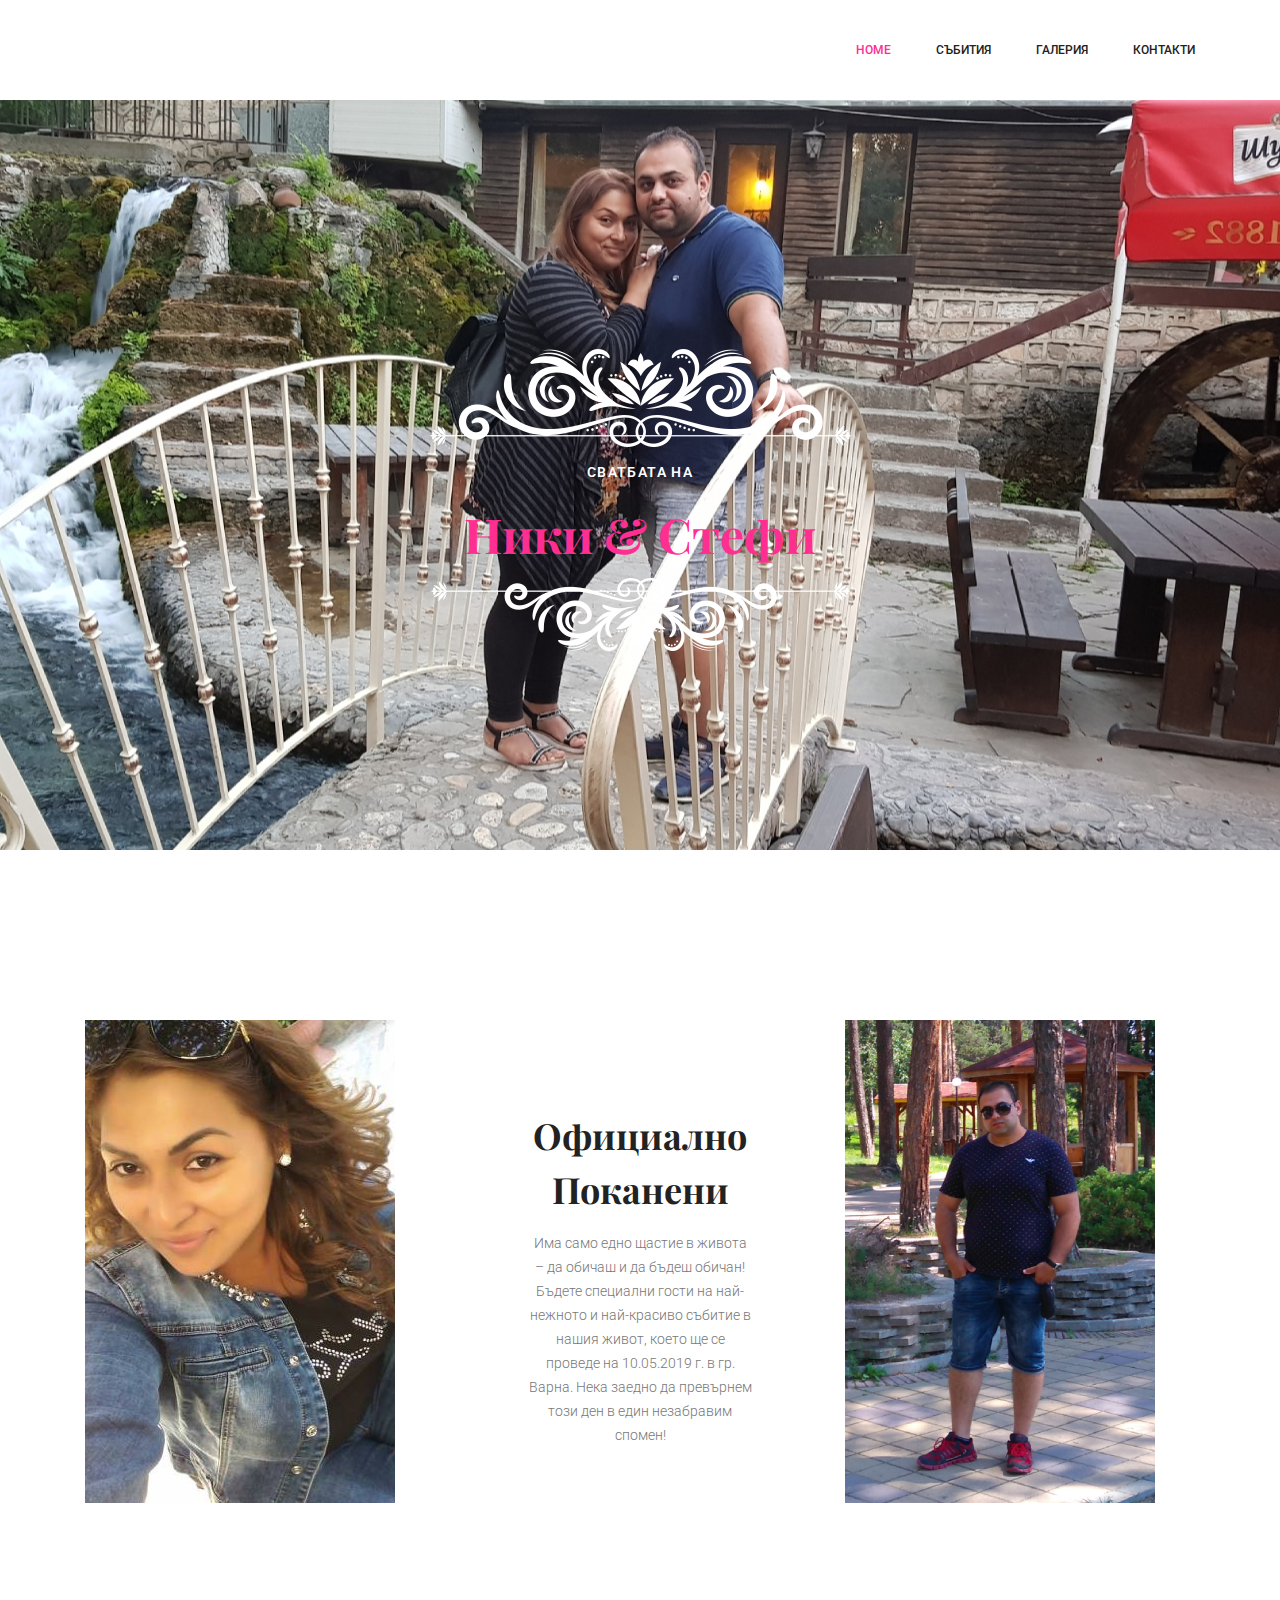
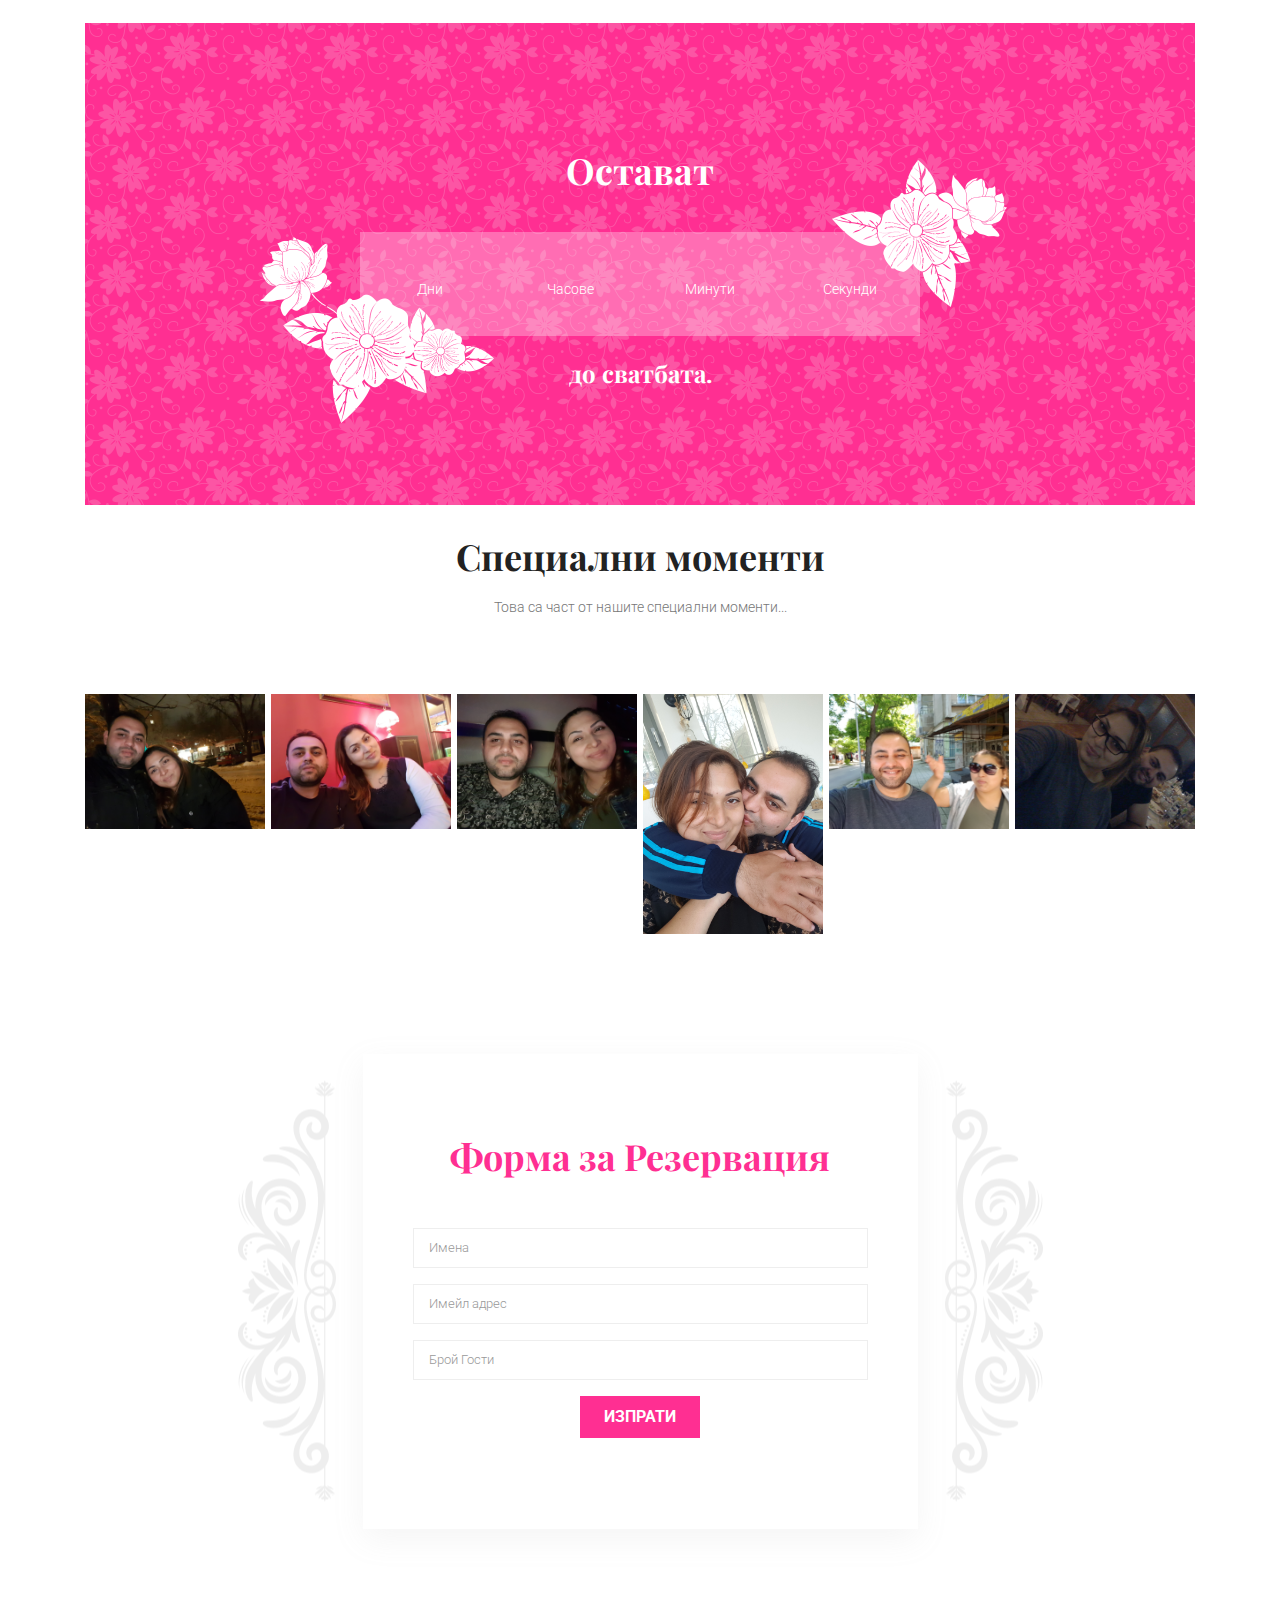
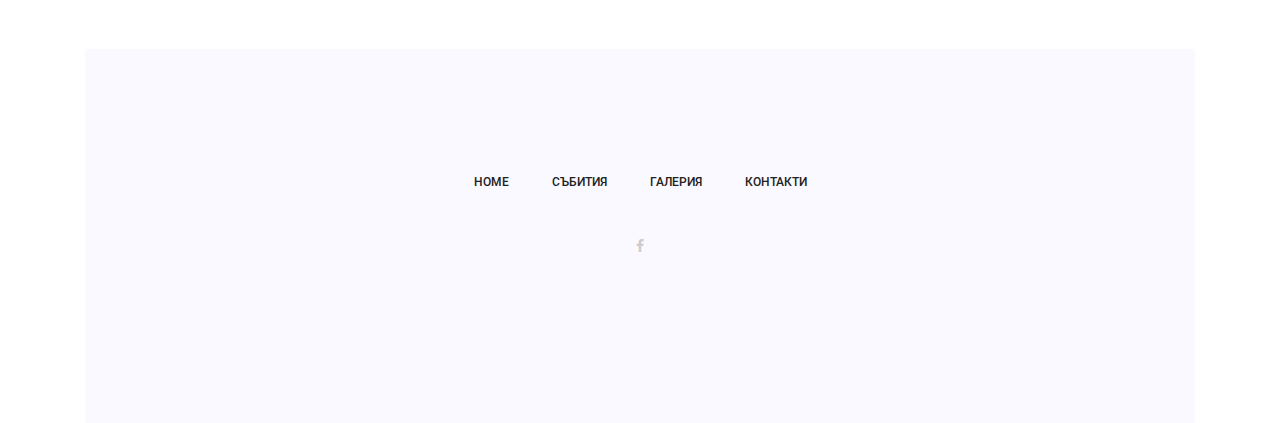
==== index.html @ 2ae1860b "Initial commit" ====
<!doctype html>
<html lang="en">

<head>
	<!-- Required meta tags -->
	<meta charset="utf-8">
	<meta name="viewport" content="width=device-width, initial-scale=1, shrink-to-fit=no">
	<link rel="icon" href="img/favicon.png" type="image/png">
	<title>Сватбата на Ники и Стефи</title>
	<!-- Bootstrap CSS -->
	<link rel="stylesheet" href="css/bootstrap.css">
	<link rel="stylesheet" href="vendors/linericon/style.css">
	<link rel="stylesheet" href="css/font-awesome.min.css">
	<link rel="stylesheet" href="vendors/owl-carousel/owl.carousel.min.css">
	<link rel="stylesheet" href="vendors/lightbox/simpleLightbox.css">
	<link rel="stylesheet" href="vendors/nice-select/css/nice-select.css">
	<link rel="stylesheet" href="vendors/animate-css/animate.css">
	<!-- main css -->
	<link rel="stylesheet" href="css/style.css">
	<link rel="stylesheet" href="css/responsive.css">
</head>

<body>

	<!--================Header Menu Area =================-->
	<header class="header_area">
		<div class="main_menu">
			<nav class="navbar navbar-expand-lg navbar-light">
				<div class="container box_1620">
					<!-- Brand and toggle get grouped for better mobile display -->
					<a class="navbar-brand logo_h" href="index.html"><img src="img/logo.png" alt=""></a>
					<!-- Collect the nav links, forms, and other content for toggling -->
					<div class="collapse navbar-collapse offset" id="navbarSupportedContent">
						<ul class="nav navbar-nav menu_nav ml-auto">
							<li class="nav-item active"><a class="nav-link" href="index.html">Home</a></li>
							<li class="nav-item"><a class="nav-link" href="accomodation.html">Събития</a></li>
							<li class="nav-item"><a class="nav-link" href="gallery.html">Галерия</a></li>
							<li class="nav-item"><a class="nav-link" href="contact.html">Контакти</a></li>
						</ul>
					</div>
				</div>
			</nav>
		</div>
	</header>
	<!--================Header Menu Area =================-->

	<!--================Home Banner Area =================-->
	<section class="home_banner_area">
		<div class="banner_inner d-flex align-items-center">
			<div class="overlay bg-parallax" data-stellar-ratio="0.9" data-stellar-vertical-offset="0" data-background=""></div>
			<div class="container">
				<div class="banner_content text-center">
					<img src="img/banner/shap-1.png" alt="">
					<h5>Сватбата на</h5>
					<h3>Ники & Стефи</h3>
					<img src="img/banner/shap-2.png" alt="">
				</div>
			</div>
		</div>
	</section>
	<!--================End Home Banner Area =================-->

	<!--================Story Area =================-->
	<section class="story_area p_120">
		<div class="container">
			<div class="row story_inner">
				<div class="col-lg-4">
					<img class="img-fluid" src="img/story/stefka.jpg" alt="">
				</div>
				<div class="col-lg-4">
					<div class="story_text">
						<h3>Официално Поканени</h3>
						<p>Има само едно щастие в живота – да обичаш и да бъдеш обичан!
							Бъдете специални гости на най-нежното и най-красиво събитие в нашия живот,
							което ще се проведе на 10.05.2019 г. в гр. Варна.
							Нека заедно да превърнем този ден в един незабравим спомен!</p>
					</div>
				</div>
				<div class="col-lg-4">
					<img class="img-fluid" src="./img/story/DSC_0057.jpg" alt="">
				</div>
			</div>
		</div>
	</section>
	<!--================End Story Area =================-->

	<!--================Timer Area =================-->
	<section class="timer_area">
		<div class="container box_1620">
			<div class="timer_inner p_120">
				<h5>Остават</h5>
				<div id="timer" class="timer">
					<div class="timer__section days">
						<div class="timer__number"></div>
						<div class="timer__label">Дни</div>
					</div>
					<div class="timer__section hours">
						<div class="timer__number"></div>
						<div class="timer__label">Часове</div>
					</div>
					<div class="timer__section minutes">
						<div class="timer__number"></div>
						<div class="timer__label">Минути</div>
					</div>
					<div class="timer__section seconds">
						<div class="timer__number"></div>
						<div class="timer__label">Секунди</div>
					</div>
				</div>
				<p>до сватбата.</p>
			</div>
		</div>
	</section>

	<!--================End Timer Area =================-->


	<!--================Moments Area =================-->
	<section class="moments_area">
		<div class="container box_1620">
			<div class="main_title">
				<br>
				<h2>Специални моменти</h2>
				<p>Това са част от нашите специални моменти...</p>
			</div>
			<div class="moments_inner imageGallery1">
				<div class="gallery_item">
					<div class="h_gallery_item">
						<img src="img/snimki/1.jpg" alt="">
						<div class="hover">
							<a class="light" href="img/snimki/1.jpg"><i class="fa fa-expand"></i></a>
						</div>
					</div>
				</div>
				<div class="gallery_item">
					<div class="h_gallery_item">
						<img src="img/snimki/2.jpg" alt="">
						<div class="hover">
							<a class="light" href="img/snimki/2.jpg"><i class="fa fa-expand"></i></a>
						</div>
					</div>
				</div>
				<div class="gallery_item">
					<div class="h_gallery_item">
						<img src="img/snimki/3.jpg" alt="">
						<div class="hover">
							<a class="light" href="img/snimki/3.jpg"><i class="fa fa-expand"></i></a>
						</div>
					</div>
				</div>
				<div class="gallery_item">
					<div class="h_gallery_item">
						<img src="img/snimki/4.jpg" alt="">
						<div class="hover">
							<a class="light" href="img/snimki/4.jpg"><i class="fa fa-expand"></i></a>
						</div>
					</div>
				</div>
				<div class="gallery_item">
					<div class="h_gallery_item">
						<img src="img/snimki/6.jpg" alt="">
						<div class="hover">
							<a class="light" href="img/snimki/6.jpg"><i class="fa fa-expand"></i></a>
						</div>
					</div>
				</div>
				<div class="gallery_item">
					<div class="h_gallery_item">
						<img src="img/snimki/10.jpg" alt="">
						<div class="hover">
							<a class="light" href="img/snimki/10.jpg"><i class="fa fa-expand"></i></a>
						</div>
					</div>
				</div>
			</div>
		</div>
	</section>
	<!--================End Moments Area =================-->

	<!--================Reservation Form Area =================-->
	<section class="reservation_form_area p_120">
		<div class="container">
			<div class="res_form_inner">
				<div class="form_title">
					<h2>Форма за Резервация</h2>
					<p></p>
				</div>
				<form class="reservation_form row" action="contact_process.php" method="post" id="contactForm" novalidate="novalidate">
					<div class="form-group col-lg-12">
						<input type="text" class="form-control" id="name" name="name" placeholder="Имена">
					</div>
					<div class="form-group col-lg-12">
						<input type="email" class="form-control" id="email" name="email" placeholder="Имейл адрес">
					</div>
					<div class="form-group col-lg-12">
						<input type="text" class="form-control" id="guests" name="guests" placeholder="Брой Гости">
					</div>
					<div class="form-group col-lg-12">
						<button class="btn submit_btn" type="submit" value="submit">Изпрати</button>
					</div>
				</form>
			</div>
		</div>
	</section>
	<!--================End Reservation Form Area =================-->


	<!--================Footer Area =================-->
	<footer class="footer_area">
		<div class="container box_1620">
			<div class="footer_inner p_120">
				<ul class="list f_menu">
					<li><a href="./index.html">Home</a></li>
					<li><a href="./accomodation.html">Събития</a></li>
					<li><a href="./gallery.html">Галерия</a></li>
					<li><a href="./contact.html">Контакти</a></li>
				</ul>
				<ul class="list f_social">
					<li><a href="https://www.facebook.com/St.Koleva20"><i class="fa fa-facebook"></i></a></li>
				</ul>
			</div>
		</div>
	</footer>
	<!--================End Footer Area =================-->





	<!-- Optional JavaScript -->
	<!-- jQuery first, then Popper.js, then Bootstrap JS -->
	<script src="js/jquery-3.2.1.min.js"></script>
	<script src="js/popper.js"></script>
	<script src="js/bootstrap.min.js"></script>
	<script src="js/stellar.js"></script>
	<script src="vendors/lightbox/simpleLightbox.min.js"></script>
	<script src="vendors/nice-select/js/jquery.nice-select.min.js"></script>
	<script src="vendors/isotope/imagesloaded.pkgd.min.js"></script>
	<script src="vendors/isotope/isotope-min.js"></script>
	<script src="vendors/owl-carousel/owl.carousel.min.js"></script>
	<script src="vendors/flipclock/timer.js"></script>
	<script src="js/jquery.ajaxchimp.min.js"></script>
	<script src="js/mail-script.js"></script>
	<script src="js/theme.js"></script>
</body>

</html>
---- vendors/linericon/style.css ----
@font-face {
	font-family: 'Linearicons-Free';
	src:url('fonts/Linearicons-Free.eot?w118d');
	src:url('fonts/Linearicons-Free.eot?#iefixw118d') format('embedded-opentype'),
		url('fonts/Linearicons-Free.woff2?w118d') format('woff2'),
		url('fonts/Linearicons-Free.woff?w118d') format('woff'),
		url('fonts/Linearicons-Free.ttf?w118d') format('truetype'),
		url('fonts/Linearicons-Free.svg?w118d#Linearicons-Free') format('svg');
	font-weight: normal;
	font-style: normal;
}

.lnr {
	font-family: 'Linearicons-Free';
	speak: none;
	font-style: normal;
	font-weight: normal;
	font-variant: normal;
	text-transform: none;
	line-height: 1;

	/* Better Font Rendering =========== */
	-webkit-font-smoothing: antialiased;
	-moz-osx-font-smoothing: grayscale;
}

.lnr-home:before {
	content: "\e800";
}
.lnr-apartment:before {
	content: "\e801";
}
.lnr-pencil:before {
	content: "\e802";
}
.lnr-magic-wand:before {
	content: "\e803";
}
.lnr-drop:before {
	content: "\e804";
}
.lnr-lighter:before {
	content: "\e805";
}
.lnr-poop:before {
	content: "\e806";
}
.lnr-sun:before {
	content: "\e807";
}
.lnr-moon:before {
	content: "\e808";
}
.lnr-cloud:before {
	content: "\e809";
}
.lnr-cloud-upload:before {
	content: "\e80a";
}
.lnr-cloud-download:before {
	content: "\e80b";
}
.lnr-cloud-sync:before {
	content: "\e80c";
}
.lnr-cloud-check:before {
	content: "\e80d";
}
.lnr-database:before {
	content: "\e80e";
}
.lnr-lock:before {
	content: "\e80f";
}
.lnr-cog:before {
	content: "\e810";
}
.lnr-trash:before {
	content: "\e811";
}
.lnr-dice:before {
	content: "\e812";
}
.lnr-heart:before {
	content: "\e813";
}
.lnr-star:before {
	content: "\e814";
}
.lnr-star-half:before {
	content: "\e815";
}
.lnr-star-empty:before {
	content: "\e816";
}
.lnr-flag:before {
	content: "\e817";
}
.lnr-envelope:before {
	content: "\e818";
}
.lnr-paperclip:before {
	content: "\e819";
}
.lnr-inbox:before {
	content: "\e81a";
}
.lnr-eye:before {
	content: "\e81b";
}
.lnr-printer:before {
	content: "\e81c";
}
.lnr-file-empty:before {
	content: "\e81d";
}
.lnr-file-add:before {
	content: "\e81e";
}
.lnr-enter:before {
	content: "\e81f";
}
.lnr-exit:before {
	content: "\e820";
}
.lnr-graduation-hat:before {
	content: "\e821";
}
.lnr-license:before {
	content: "\e822";
}
.lnr-music-note:before {
	content: "\e823";
}
.lnr-film-play:before {
	content: "\e824";
}
.lnr-camera-video:before {
	content: "\e825";
}
.lnr-camera:before {
	content: "\e826";
}
.lnr-picture:before {
	content: "\e827";
}
.lnr-book:before {
	content: "\e828";
}
.lnr-bookmark:before {
	content: "\e829";
}
.lnr-user:before {
	content: "\e82a";
}
.lnr-users:before {
	content: "\e82b";
}
.lnr-shirt:before {
	content: "\e82c";
}
.lnr-store:before {
	content: "\e82d";
}
.lnr-cart:before {
	content: "\e82e";
}
.lnr-tag:before {
	content: "\e82f";
}
.lnr-phone-handset:before {
	content: "\e830";
}
.lnr-phone:before {
	content: "\e831";
}
.lnr-pushpin:before {
	content: "\e832";
}
.lnr-map-marker:before {
	content: "\e833";
}
.lnr-map:before {
	content: "\e834";
}
.lnr-location:before {
	content: "\e835";
}
.lnr-calendar-full:before {
	content: "\e836";
}
.lnr-keyboard:before {
	content: "\e837";
}
.lnr-spell-check:before {
	content: "\e838";
}
.lnr-screen:before {
	content: "\e839";
}
.lnr-smartphone:before {
	content: "\e83a";
}
.lnr-tablet:before {
	content: "\e83b";
}
.lnr-laptop:before {
	content: "\e83c";
}
.lnr-laptop-phone:before {
	content: "\e83d";
}
.lnr-power-switch:before {
	content: "\e83e";
}
.lnr-bubble:before {
	content: "\e83f";
}
.lnr-heart-pulse:before {
	content: "\e840";
}
.lnr-construction:before {
	content: "\e841";
}
.lnr-pie-chart:before {
	content: "\e842";
}
.lnr-chart-bars:before {
	content: "\e843";
}
.lnr-gift:before {
	content: "\e844";
}
.lnr-diamond:before {
	content: "\e845";
}
.lnr-linearicons:before {
	content: "\e846";
}
.lnr-dinner:before {
	content: "\e847";
}
.lnr-coffee-cup:before {
	content: "\e848";
}
.lnr-leaf:before {
	content: "\e849";
}
.lnr-paw:before {
	content: "\e84a";
}
.lnr-rocket:before {
	content: "\e84b";
}
.lnr-briefcase:before {
	content: "\e84c";
}
.lnr-bus:before {
	content: "\e84d";
}
.lnr-car:before {
	content: "\e84e";
}
.lnr-train:before {
	content: "\e84f";
}
.lnr-bicycle:before {
	content: "\e850";
}
.lnr-wheelchair:before {
	content: "\e851";
}
.lnr-select:before {
	content: "\e852";
}
.lnr-earth:before {
	content: "\e853";
}
.lnr-smile:before {
	content: "\e854";
}
.lnr-sad:before {
	content: "\e855";
}
.lnr-neutral:before {
	content: "\e856";
}
.lnr-mustache:before {
	content: "\e857";
}
.lnr-alarm:before {
	content: "\e858";
}
.lnr-bullhorn:before {
	content: "\e859";
}
.lnr-volume-high:before {
	content: "\e85a";
}
.lnr-volume-medium:before {
	content: "\e85b";
}
.lnr-volume-low:before {
	content: "\e85c";
}
.lnr-volume:before {
	content: "\e85d";
}
.lnr-mic:before {
	content: "\e85e";
}
.lnr-hourglass:before {
	content: "\e85f";
}
.lnr-undo:before {
	content: "\e860";
}
.lnr-redo:before {
	content: "\e861";
}
.lnr-sync:before {
	content: "\e862";
}
.lnr-history:before {
	content: "\e863";
}
.lnr-clock:before {
	content: "\e864";
}
.lnr-download:before {
	content: "\e865";
}
.lnr-upload:before {
	content: "\e866";
}
.lnr-enter-down:before {
	content: "\e867";
}
.lnr-exit-up:before {
	content: "\e868";
}
.lnr-bug:before {
	content: "\e869";
}
.lnr-code:before {
	content: "\e86a";
}
.lnr-link:before {
	content: "\e86b";
}
.lnr-unlink:before {
	content: "\e86c";
}
.lnr-thumbs-up:before {
	content: "\e86d";
}
.lnr-thumbs-down:before {
	content: "\e86e";
}
.lnr-magnifier:before {
	content: "\e86f";
}
.lnr-cross:before {
	content: "\e870";
}
.lnr-menu:before {
	content: "\e871";
}
.lnr-list:before {
	content: "\e872";
}
.lnr-chevron-up:before {
	content: "\e873";
}
.lnr-chevron-down:before {
	content: "\e874";
}
.lnr-chevron-left:before {
	content: "\e875";
}
.lnr-chevron-right:before {
	content: "\e876";
}
.lnr-arrow-up:before {
	content: "\e877";
}
.lnr-arrow-down:before {
	content: "\e878";
}
.lnr-arrow-left:before {
	content: "\e879";
}
.lnr-arrow-right:before {
	content: "\e87a";
}
.lnr-move:before {
	content: "\e87b";
}
.lnr-warning:before {
	content: "\e87c";
}
.lnr-question-circle:before {
	content: "\e87d";
}
.lnr-menu-circle:before {
	content: "\e87e";
}
.lnr-checkmark-circle:before {
	content: "\e87f";
}
.lnr-cross-circle:before {
	content: "\e880";
}
.lnr-plus-circle:before {
	content: "\e881";
}
.lnr-circle-minus:before {
	content: "\e882";
}
.lnr-arrow-up-circle:before {
	content: "\e883";
}
.lnr-arrow-down-circle:before {
	content: "\e884";
}
.lnr-arrow-left-circle:before {
	content: "\e885";
}
.lnr-arrow-right-circle:before {
	content: "\e886";
}
.lnr-chevron-up-circle:before {
	content: "\e887";
}
.lnr-chevron-down-circle:before {
	content: "\e888";
}
.lnr-chevron-left-circle:before {
	content: "\e889";
}
.lnr-chevron-right-circle:before {
	content: "\e88a";
}
.lnr-crop:before {
	content: "\e88b";
}
.lnr-frame-expand:before {
	content: "\e88c";
}
.lnr-frame-contract:before {
	content: "\e88d";
}
.lnr-layers:before {
	content: "\e88e";
}
.lnr-funnel:before {
	content: "\e88f";
}
.lnr-text-format:before {
	content: "\e890";
}
.lnr-text-format-remove:before {
	content: "\e891";
}
.lnr-text-size:before {
	content: "\e892";
}
.lnr-bold:before {
	content: "\e893";
}
.lnr-italic:before {
	content: "\e894";
}
.lnr-underline:before {
	content: "\e895";
}
.lnr-strikethrough:before {
	content: "\e896";
}
.lnr-highlight:before {
	content: "\e897";
}
.lnr-text-align-left:before {
	content: "\e898";
}
.lnr-text-align-center:before {
	content: "\e899";
}
.lnr-text-align-right:before {
	content: "\e89a";
}
.lnr-text-align-justify:before {
	content: "\e89b";
}
.lnr-line-spacing:before {
	content: "\e89c";
}
.lnr-indent-increase:before {
	content: "\e89d";
}
.lnr-indent-decrease:before {
	content: "\e89e";
}
.lnr-pilcrow:before {
	content: "\e89f";
}
.lnr-direction-ltr:before {
	content: "\e8a0";
}
.lnr-direction-rtl:before {
	content: "\e8a1";
}
.lnr-page-break:before {
	content: "\e8a2";
}
.lnr-sort-alpha-asc:before {
	content: "\e8a3";
}
.lnr-sort-amount-asc:before {
	content: "\e8a4";
}
.lnr-hand:before {
	content: "\e8a5";
}
.lnr-pointer-up:before {
	content: "\e8a6";
}
.lnr-pointer-right:before {
	content: "\e8a7";
}
.lnr-pointer-down:before {
	content: "\e8a8";
}
.lnr-pointer-left:before {
	content: "\e8a9";
}
---- vendors/lightbox/simpleLightbox.css ----
.slbOverlay, .slbWrapOuter, .slbWrap {
  position: fixed;
  top: 0;
  right: 0;
  bottom: 0;
  left: 0;
}

.slbOverlay {
  overflow: hidden;
  z-index: 2000;
  background-color: #000;
  opacity: 0.7;
  filter: alpha(opacity=70);
  -webkit-animation: slbOverlay 0.5s;
  -moz-animation: slbOverlay 0.5s;
  animation: slbOverlay 0.5s;
}

.slbWrapOuter {
  overflow-x: hidden;
  overflow-y: auto;
  z-index: 2010;
}

.slbWrap {
  position: absolute;
  text-align: center;
}

.slbWrap:before {
  content: "";
  display: inline-block;
  height: 100%;
  vertical-align: middle;
}

.slbContentOuter {
  display: inline-block;
  vertical-align: middle;
  margin: 0px auto;
  padding: 0 1em;
  box-sizing: border-box;
  z-index: 2020;
  text-align: left;
  max-width: 100%;
}

.slbContentEl .slbContentOuter {
  padding: 5em 1em;
}

.slbContent {
  position: relative;
}

.slbContentEl .slbContent {
  -webkit-animation: slbEnter 0.3s;
  -moz-animation: slbEnter 0.3s;
  animation: slbEnter 0.3s;
  background-color: #fff;
  box-shadow: 0 0.2em 1em rgba(0, 0, 0, 0.4);
}

.slbImageWrap {
  -webkit-animation: slbEnter 0.3s;
  -moz-animation: slbEnter 0.3s;
  animation: slbEnter 0.3s;
  position: relative;
}

.slbImageWrap:after {
  content: "";
  position: absolute;
  left: 0;
  right: 0;
  top: 5em;
  bottom: 5em;
  display: block;
  z-index: -1;
  box-shadow: 0 0.2em 1em rgba(0, 0, 0, 0.6);
  background-color: #FFF;
}

.slbImage {
  width: auto;
  max-width: 100%;
  height: auto;
  display: block;
  line-height: 0;
  box-sizing: border-box;
  padding: 5em 0;
  margin: 0 auto;
}

.slbCaption {
  display: inline-block;
  max-width: 100%;
  overflow: hidden;
  text-overflow: ellipsis;
  white-space: nowrap;
  word-wrap: normal;
  font-size: 1.4em;
  position: absolute;
  left: 0;
  right: 0;
  bottom: 0;
  padding: 0.71429em 0;
  color: #fff;
  color: rgba(255, 255, 255, 0.7);
  text-align: center;
}

.slbCloseBtn, .slbArrow {
  margin: 0;
  padding: 0;
  border: 0;
  cursor: pointer;
  background: none;
}

.slbCloseBtn::-moz-focus-inner, .slbArrow::-moz-focus-inner {
  padding: 0;
  border: 0;
}

.slbCloseBtn:hover, .slbArrow:hover {
  opacity: 0.5;
}

.slbCloseBtn:active, .slbArrow:active {
  opacity: 0.8;
}

.slbCloseBtn {
  -webkit-animation: slbEnter 0.3s;
  -moz-animation: slbEnter 0.3s;
  animation: slbEnter 0.3s;
  font-size: 3em;
  width: 1.66667em;
  height: 1.66667em;
  line-height: 1.66667em;
  position: absolute;
  right: -0.33333em;
  top: 0;
  color: #fff;
  color: rgba(255, 255, 255, 0.7);
  text-align: center;
    outline: none;
    box-shadow: none;
}

.slbLoading .slbCloseBtn {
  display: none;
}

.slbLoadingText {
  font-size: 1.4em;
  color: #fff;
  color: rgba(255, 255, 255, 0.9);
}

.slbArrows {
  position: fixed;
  top: 50%;
  left: 0;
  right: 0;
}

.slbLoading .slbArrows {
  display: none;
}

.slbArrow {
  position: absolute;
  top: 50%;
  margin-top: -5em;
  width: 5em;
  height: 10em;
  opacity: 0.7;
  text-indent: -999em;
  overflow: hidden;
    outline: none;
    box-shadow: none;
}

.slbArrow:before {
  content: "";
  position: absolute;
  top: 50%;
  left: 50%;
  margin: -0.8em 0 0 -0.8em;
  border: 0.8em solid transparent;
}

.slbArrow.next {
  right: 0;
}

.slbArrow.next:before {
  border-left-color: #fff;
}

.slbArrow.prev {
  left: 0;
}

.slbArrow.prev:before {
  border-right-color: #fff;
}

.slbIframeCont {
  width: 80em;
  height: 0;
  overflow: hidden;
  padding-top: 56.25%;
  margin: 5em 0;
}

.slbIframe {
  position: absolute;
  top: 0;
  left: 0;
  width: 100%;
  height: 100%;
  box-shadow: 0 0.2em 1em rgba(0, 0, 0, 0.6);
  background: #000;
}

@-webkit-keyframes slbOverlay {
  from {
    opacity: 0;
  }
  to {
    opacity: 0.7;
  }
}

@-moz-keyframes slbOverlay {
  from {
    opacity: 0;
  }
  to {
    opacity: 0.7;
  }
}

@keyframes slbOverlay {
  from {
    opacity: 0;
  }
  to {
    opacity: 0.7;
  }
}

@-webkit-keyframes slbEnter {
  from {
    opacity: 0;
    -webkit-transform: translate3d(0, -1em, 0);
  }
  to {
    opacity: 1;
    -webkit-transform: translate3d(0, 0, 0);
  }
}

@-moz-keyframes slbEnter {
  from {
    opacity: 0;
    -moz-transform: translate3d(0, -1em, 0);
  }
  to {
    opacity: 1;
    -moz-transform: translate3d(0, 0, 0);
  }
}

@keyframes slbEnter {
  from {
    opacity: 0;
    -webkit-transform: translate3d(0, -1em, 0);
    -moz-transform: translate3d(0, -1em, 0);
    -ms-transform: translate3d(0, -1em, 0);
    -o-transform: translate3d(0, -1em, 0);
    transform: translate3d(0, -1em, 0);
  }
  to {
    opacity: 1;
    -webkit-transform: translate3d(0, 0, 0);
    -moz-transform: translate3d(0, 0, 0);
    -ms-transform: translate3d(0, 0, 0);
    -o-transform: translate3d(0, 0, 0);
    transform: translate3d(0, 0, 0);
  }
}
---- vendors/nice-select/css/nice-select.css ----
.nice-select {
  -webkit-tap-highlight-color: transparent;
  background-color: #fff;
  border-radius: 5px;
  border: solid 1px #e8e8e8;
  box-sizing: border-box;
  clear: both;
  cursor: pointer;
  display: block;
  float: left;
  font-family: inherit;
  font-size: 14px;
  font-weight: normal;
  height: 42px;
  line-height: 40px;
  outline: none;
  padding-left: 18px;
  padding-right: 30px;
  position: relative;
  text-align: left !important;
  -webkit-transition: all 0.2s ease-in-out;
  transition: all 0.2s ease-in-out;
  -webkit-user-select: none;
     -moz-user-select: none;
      -ms-user-select: none;
          user-select: none;
  white-space: nowrap;
  width: auto; }
  .nice-select:hover {
    border-color: #dbdbdb; }
  .nice-select:active, .nice-select.open, .nice-select:focus {
    border-color: #999; }
  .nice-select:after {
    border-bottom: 2px solid #999;
    border-right: 2px solid #999;
    content: '';
    display: block;
    height: 5px;
    margin-top: -4px;
    pointer-events: none;
    position: absolute;
    right: 12px;
    top: 50%;
    -webkit-transform-origin: 66% 66%;
        -ms-transform-origin: 66% 66%;
            transform-origin: 66% 66%;
    -webkit-transform: rotate(45deg);
        -ms-transform: rotate(45deg);
            transform: rotate(45deg);
    -webkit-transition: all 0.15s ease-in-out;
    transition: all 0.15s ease-in-out;
    width: 5px; }
  .nice-select.open:after {
    -webkit-transform: rotate(-135deg);
        -ms-transform: rotate(-135deg);
            transform: rotate(-135deg); }
  .nice-select.open .list {
    opacity: 1;
    pointer-events: auto;
    -webkit-transform: scale(1) translateY(0);
        -ms-transform: scale(1) translateY(0);
            transform: scale(1) translateY(0); }
  .nice-select.disabled {
    border-color: #ededed;
    color: #999;
    pointer-events: none; }
    .nice-select.disabled:after {
      border-color: #cccccc; }
  .nice-select.wide {
    width: 100%; }
    .nice-select.wide .list {
      left: 0 !important;
      right: 0 !important; }
  .nice-select.right {
    float: right; }
    .nice-select.right .list {
      left: auto;
      right: 0; }
  .nice-select.small {
    font-size: 12px;
    height: 36px;
    line-height: 34px; }
    .nice-select.small:after {
      height: 4px;
      width: 4px; }
    .nice-select.small .option {
      line-height: 34px;
      min-height: 34px; }
  .nice-select .list {
    background-color: #fff;
    border-radius: 5px;
    box-shadow: 0 0 0 1px rgba(68, 68, 68, 0.11);
    box-sizing: border-box;
    margin-top: 4px;
    opacity: 0;
    overflow: hidden;
    padding: 0;
    pointer-events: none;
    position: absolute;
    top: 100%;
    left: 0;
    -webkit-transform-origin: 50% 0;
        -ms-transform-origin: 50% 0;
            transform-origin: 50% 0;
    -webkit-transform: scale(0.75) translateY(-21px);
        -ms-transform: scale(0.75) translateY(-21px);
            transform: scale(0.75) translateY(-21px);
    -webkit-transition: all 0.2s cubic-bezier(0.5, 0, 0, 1.25), opacity 0.15s ease-out;
    transition: all 0.2s cubic-bezier(0.5, 0, 0, 1.25), opacity 0.15s ease-out;
    z-index: 9; }
    .nice-select .list:hover .option:not(:hover) {
      background-color: transparent !important; }
  .nice-select .option {
    cursor: pointer;
    font-weight: 400;
    line-height: 40px;
    list-style: none;
    min-height: 40px;
    outline: none;
    padding-left: 18px;
    padding-right: 29px;
    text-align: left;
    -webkit-transition: all 0.2s;
    transition: all 0.2s; }
    .nice-select .option:hover, .nice-select .option.focus, .nice-select .option.selected.focus {
      background-color: #f6f6f6; }
    .nice-select .option.selected {
      font-weight: bold; }
    .nice-select .option.disabled {
      background-color: transparent;
      color: #999;
      cursor: default; }

.no-csspointerevents .nice-select .list {
  display: none; }

.no-csspointerevents .nice-select.open .list {
  display: block; }
---- css/style.css ----
/*----------------------------------------------------
@File: Default Styles
@Author: Rocky Ahmed
@URL: http://wethemez.com
Author E-mail: rockybd1995@gmail.com

This file contains the styling for the actual theme, this
is the file you need to edit to change the look of the
theme.
---------------------------------------------------- */
/*=====================================================================
@Template Name: Honey Wedding 
@Author: Rocky Ahmed
@Developed By: Rocky Ahmed
@Developer URL: http://rocky.wethemez.com
Author E-mail: rockybd1995@gmail.com

@Default Styles

Table of Content:
01/ Variables
02/ predefin
03/ header
04/ button
05/ banner
06/ breadcrumb
07/ about
08/ team
09/ project 
10/ price 
11/ team 
12/ blog 
13/ video  
14/ features  
15/ career  
16/ contact 
17/ footer

=====================================================================*/
/*----------------------------------------------------*/
/*font Variables*/
/*Color Variables*/
/*=================== fonts ====================*/
@import url("https://fonts.googleapis.com/css?family=Playfair+Display:400,700,900|Roboto:300,400,500,700");
/*---------------------------------------------------- */
/*----------------------------------------------------*/
.list {
  list-style: none;
  margin: 0px;
  padding: 0px;
}

a {
  text-decoration: none;
  -webkit-transition: all 0.3s ease-in-out;
  -o-transition: all 0.3s ease-in-out;
  transition: all 0.3s ease-in-out;
}

a:hover, a:focus {
  text-decoration: none;
  outline: none;
}

.row.m0 {
  margin: 0px;
}

.p0 {
  padding: 0px;
}

.mb_30 {
  margin-bottom: -30px;
}

body {
  line-height: 24px;
  font-size: 14px;
  font-family: "Roboto", sans-serif;
  font-weight: 300;
  color: #777777;
}

h1, h2, h3, h4, h5, h6 {
  font-family: "Playfair Display", serif;
  font-weight: 600;
}

button:focus {
  outline: none;
  -webkit-box-shadow: none;
  box-shadow: none;
}

.p_120 {
  padding-top: 120px;
  padding-bottom: 120px;
}

.pad_top {
  padding-top: 120px;
}

.mt-25 {
  margin-top: 25px;
}

@media (min-width: 1620px) {
  .box_1620 {
    max-width: 1650px;
    margin: auto;
  }
}

/* Main Title Area css
============================================================================================ */
.main_title {
  text-align: center;
  max-width: 720px;
  margin: 0px auto 75px;
}

.main_title h2 {
  font-weight: bold;
  font-family: "Playfair Display", serif;
  font-size: 36px;
  color: #222222;
  margin-bottom: 12px;
}

.main_title p {
  font-size: 14px;
  font-family: "Roboto", sans-serif;
  font-weight: 300;
  line-height: 24px;
  color: #777777;
  margin-bottom: 0px;
}

.form_title {
  text-align: center;
  margin-bottom: 45px;
}

.form_title h2 {
  font-weight: bold;
  font-family: "Playfair Display", serif;
  font-size: 36px;
  color: #ff2f92;
  margin-bottom: 12px;
}

.form_title p {
  font-size: 14px;
  font-family: "Roboto", sans-serif;
  font-weight: 300;
  line-height: 24px;
  color: #777777;
  margin-bottom: 0px;
}

/* End Main Title Area css
============================================================================================ */
/*---------------------------------------------------- */
/*----------------------------------------------------*/
.header_area {
  position: absolute;
  width: 100%;
  top: 0;
  left: 0;
  z-index: 99;
  -webkit-transition: background 0.4s, all 0.3s linear;
  -o-transition: background 0.4s, all 0.3s linear;
  transition: background 0.4s, all 0.3s linear;
}

.header_area .navbar {
  background: transparent;
  padding: 0px;
  border: 0px;
  border-radius: 0px;
}

.header_area .navbar .nav .nav-item {
  margin-right: 45px;
}

.header_area .navbar .nav .nav-item .nav-link {
  font: 500 12px/100px "Roboto", sans-serif;
  text-transform: uppercase;
  color: #222222;
  padding: 0px;
  display: inline-block;
}

.header_area .navbar .nav .nav-item .nav-link:after {
  display: none;
}

.header_area .navbar .nav .nav-item:hover .nav-link, .header_area .navbar .nav .nav-item.active .nav-link {
  color: #ff2f92;
}

.header_area .navbar .nav .nav-item.submenu {
  position: relative;
}

.header_area .navbar .nav .nav-item.submenu ul {
  border: none;
  padding: 0px;
  border-radius: 0px;
  -webkit-box-shadow: none;
  box-shadow: none;
  margin: 0px;
  background: #fff;
}

@media (min-width: 992px) {
  .header_area .navbar .nav .nav-item.submenu ul {
    position: absolute;
    top: 120%;
    left: 0px;
    min-width: 200px;
    text-align: left;
    opacity: 0;
    -webkit-transition: all 300ms ease-in;
    -o-transition: all 300ms ease-in;
    transition: all 300ms ease-in;
    visibility: hidden;
    display: block;
    border: none;
    padding: 0px;
    border-radius: 0px;
  }
}

.header_area .navbar .nav .nav-item.submenu ul:before {
  content: "";
  width: 0;
  height: 0;
  border-style: solid;
  border-width: 10px 10px 0 10px;
  border-color: #eeeeee transparent transparent transparent;
  position: absolute;
  right: 24px;
  top: 45px;
  z-index: 3;
  opacity: 0;
  -webkit-transition: all 400ms linear;
  -o-transition: all 400ms linear;
  transition: all 400ms linear;
}

.header_area .navbar .nav .nav-item.submenu ul .nav-item {
  display: block;
  float: none;
  margin-right: 0px;
  border-bottom: 1px solid #ededed;
  margin-left: 0px;
  -webkit-transition: all 0.4s linear;
  -o-transition: all 0.4s linear;
  transition: all 0.4s linear;
}

.header_area .navbar .nav .nav-item.submenu ul .nav-item .nav-link {
  line-height: 45px;
  color: #222222;
  padding: 0px 30px;
  -webkit-transition: all 150ms linear;
  -o-transition: all 150ms linear;
  transition: all 150ms linear;
  display: block;
  margin-right: 0px;
}

.header_area .navbar .nav .nav-item.submenu ul .nav-item:last-child {
  border-bottom: none;
}

.header_area .navbar .nav .nav-item.submenu ul .nav-item:hover .nav-link {
  background: #ff2f92;
  color: #fff;
}

@media (min-width: 992px) {
  .header_area .navbar .nav .nav-item.submenu:hover ul {
    visibility: visible;
    opacity: 1;
    top: 100%;
  }
}

.header_area .navbar .nav .nav-item.submenu:hover ul .nav-item {
  margin-top: 0px;
}

.header_area .navbar .nav .nav-item:last-child {
  margin-right: 0px;
}

.header_area .navbar .search {
  font-size: 12px;
  line-height: 60px;
  display: inline-block;
  color: #222222;
  margin-left: 214px;
}

.header_area .navbar .search i {
  font-weight: 600;
}

.header_area + section, .header_area + row, .header_area + div {
  margin-top: 100px;
}

.header_area.navbar_fixed .main_menu {
  position: fixed;
  width: 100%;
  top: -70px;
  left: 0;
  right: 0;
  background: #fff;
  -webkit-transform: translateY(70px);
  -ms-transform: translateY(70px);
  transform: translateY(70px);
  -webkit-transition: background 500ms ease, -webkit-transform 500ms ease;
  transition: background 500ms ease, -webkit-transform 500ms ease;
  -o-transition: transform 500ms ease, background 500ms ease;
  transition: transform 500ms ease, background 500ms ease;
  transition: transform 500ms ease, background 500ms ease, -webkit-transform 500ms ease;
  -webkit-transition: transform 500ms ease, background 500ms ease;
  -webkit-box-shadow: 0px 3px 16px 0px rgba(0, 0, 0, 0.1);
  box-shadow: 0px 3px 16px 0px rgba(0, 0, 0, 0.1);
}

.top_menu {
  border-bottom: 1px solid #eeeeee;
}

.top_menu .header_social li {
  display: inline-block;
  margin-right: 15px;
}

.top_menu .header_social li a {
  font-size: 12px;
  color: #ccc;
  display: inline-block;
  line-height: 45px;
  -webkit-transition: all 300ms linear 0s;
  -o-transition: all 300ms linear 0s;
  transition: all 300ms linear 0s;
}

.top_menu .header_social li:last-child {
  margin-right: 0px;
}

.top_menu .header_social li:hover a {
  color: #ff2f92;
}

.top_menu .ac_btn {
  line-height: 28px;
  border: 1px solid #eeeeee;
  display: inline-block;
  background: #f9f9ff;
  padding: 0px 19px;
  font-size: 12px;
  font-family: "Roboto", sans-serif;
  font-weight: 500;
  color: #777777;
  -webkit-transition: all 300ms linear 0s;
  -o-transition: all 300ms linear 0s;
  transition: all 300ms linear 0s;
  margin-right: 1px;
  margin-top: 8px;
}

.top_menu .ac_btn:hover {
  background: #ff2f92;
  color: #fff;
  border-color: #ff2f92;
}

.top_menu .dn_btn {
  line-height: 28px;
  border: 1px solid #ff2f92;
  display: inline-block;
  background: #ff2f92;
  padding: 0px 19px;
  font-size: 12px;
  font-family: "Roboto", sans-serif;
  font-weight: 500;
  color: #fff;
  -webkit-transition: all 300ms linear 0s;
  -o-transition: all 300ms linear 0s;
  transition: all 300ms linear 0s;
}

.top_menu .dn_btn:hover {
  background: transparent;
  color: #777777;
  border-color: #ff2f92;
}

.top_menu .lan_pack {
  height: 30px;
  border: 1px solid #eeeeee;
  border-radius: 0px;
  line-height: 28px;
  font-size: 12px;
  font-family: "Roboto", sans-serif;
  font-weight: 500;
  padding-left: 19px;
  padding-right: 36px;
  color: #777777;
  background: #f9f9ff;
  margin-right: 5px;
  margin-top: 8px;
}

.top_menu .lan_pack .current {
  color: #777777;
}

.top_menu .lan_pack:after {
  content: "\f0d7";
  border: none !important;
  font: normal normal normal 12px/1 FontAwesome;
  -webkit-transform: rotate(0deg);
  -ms-transform: rotate(0deg);
  transform: rotate(0deg);
  height: auto;
  margin-top: -6px;
  right: 20px;
}

/*---------------------------------------------------- */
/*----------------------------------------------------*/
/* Home Banner Area css
============================================================================================ */
.home_banner_area {
  position: relative;
  z-index: 1;
  min-height: 800px;
}

.home_banner_area .banner_inner {
  position: relative;
  overflow: hidden;
  width: 100%;
  min-height: 800px;
}

.home_banner_area .banner_inner .overlay {
  background: url(../img/banner/home-banner.jpg) no-repeat scroll center center;
  position: absolute;
  left: 0;
  right: 0;
  top: 0;
  height: 100%;
  bottom: 0;
  z-index: -1;
}

.home_banner_area .banner_inner .banner_content {
  color: #fff;
}

.home_banner_area .banner_inner .banner_content h5 {
  font-size: 14px;
  font-family: "Roboto", sans-serif;
  letter-spacing: 1.4px;
  text-transform: uppercase;
  margin-top: 15px;
  margin-bottom: 15px;
}

.home_banner_area .banner_inner .banner_content h3 {
  color: #ff2f92;
  font-size: 48px;
  font-weight: bold;
  font-family: "Playfair Display", serif;
}

.blog_banner {
  min-height: 780px;
  position: relative;
  z-index: 1;
}

.blog_banner .banner_inner {
  background: #04091e;
  position: relative;
  overflow: hidden;
  width: 100%;
  min-height: 780px;
  z-index: 1;
}

.blog_banner .banner_inner .overlay {
  background: url(../img/banner/banner-2.jpg) no-repeat scroll center center;
  opacity: .5;
  height: 125%;
}

.blog_banner .banner_inner .blog_b_text {
  max-width: 700px;
  margin: auto;
  color: #fff;
  margin-top: 90px;
}

.blog_banner .banner_inner .blog_b_text h2 {
  font-size: 60px;
  font-weight: bold;
  font-family: "Playfair Display", serif;
  line-height: 66px;
  margin-bottom: 15px;
}

.blog_banner .banner_inner .blog_b_text p {
  font-size: 16px;
  margin-bottom: 35px;
}

.banner_box {
  max-width: 1620px;
  margin: auto;
}

.banner_area {
  position: relative;
  z-index: 1;
  min-height: 300px;
}

.banner_area .banner_inner {
  position: relative;
  overflow: hidden;
  width: 100%;
  min-height: 300px;
  background: #000;
  z-index: 1;
}

.banner_area .banner_inner .overlay {
  background: url(../img/banner/banner.jpg) no-repeat scroll center center;
  position: absolute;
  left: 0;
  right: 0;
  top: 0;
  height: 125%;
  bottom: 0;
  z-index: -1;
  opacity: .40;
}

.banner_area .banner_inner .banner_content h2 {
  font-weight: bold;
  color: #fff;
  font-size: 48px;
  font-family: "Playfair Display", serif;
  margin-bottom: 12px;
  padding-top: 10px;
  font-weight: bold;
}

.banner_area .banner_inner .banner_content .page_link a {
  font-size: 14px;
  color: #fff;
  font-family: "Roboto", sans-serif;
  margin-right: 32px;
  position: relative;
  text-transform: uppercase;
}

.banner_area .banner_inner .banner_content .page_link a:before {
  content: "\e87a";
  font-family: 'Linearicons-Free';
  position: absolute;
  right: -25px;
  top: 50%;
  -webkit-transform: translateY(-50%);
  -ms-transform: translateY(-50%);
  transform: translateY(-50%);
}

.banner_area .banner_inner .banner_content .page_link a:last-child {
  margin-right: 0px;
}

.banner_area .banner_inner .banner_content .page_link a:last-child:before {
  display: none;
}

.banner_area .banner_inner .banner_content .page_link a:hover {
  color: #ff2f92;
}

/* End Home Banner Area css
============================================================================================ */
/*---------------------------------------------------- */
/*----------------------------------------------------*/
/* Main Button Area css
============================================================================================ */
.main_btn {
  background: #ff2f92;
  color: #fff;
  text-align: center;
  padding: 0px 23px;
  display: inline-block;
  line-height: 40px;
  font-weight: bold;
  font-family: "Roboto", sans-serif;
  text-transform: uppercase;
  border: 1px solid #ff2f92;
}

.main_btn:hover {
  color: #ff2f92;
  background: transparent;
  border-color: #ff2f92;
}

.white_bg_btn {
  background: #f9f9ff;
  color: #222222;
  text-align: center;
  padding: 0px 26px;
  display: inline-block;
  line-height: 40px;
  font-weight: bold;
  font-family: "Roboto", sans-serif;
  text-transform: uppercase;
  border: 1px solid #eeeeee;
}

.white_bg_btn:hover {
  color: #ff2f92;
  background: transparent;
  border-color: #ff2f92;
}

.submit_btn {
  background: #ff2f92;
  color: #fff;
  text-align: center;
  padding: 0px 23px;
  display: inline-block;
  line-height: 40px;
  font-weight: bold;
  font-family: "Roboto", sans-serif;
  text-transform: uppercase;
  border: 1px solid #ff2f92;
  border-radius: 0px;
  outline: none !important;
  -webkit-box-shadow: none !important;
  box-shadow: none !important;
  cursor: pointer;
}

.submit_btn:hover {
  color: #ff2f92;
  background: transparent;
  border-color: #ff2f92;
}

/* End Main Button Area css
============================================================================================ */
/*---------------------------------------------------- */
/*----------------------------------------------------*/
/* Story Area css
============================================================================================ */
.story_area {
  overflow: hidden;
  background: #fff;
}

.story_inner .story_text {
  text-align: center;
  margin-top: 88px;
}

.story_inner .story_text h3 {
  color: #222222;
  font-size: 36px;
  font-family: "Playfair Display", serif;
  font-weight: bold;
  margin-bottom: 15px;
}

.story_inner .story_text p {
  max-width: 224px;
  margin: auto;
  font-size: 14px;
  line-height: 24px;
  font-weight: 300;
  margin-bottom: 30px;
}

/* End Story Area css
============================================================================================ */
/* Journey Area css
============================================================================================ */
.journey_image_items .journey_item {
  margin-bottom: 35px;
}

.journey_image_items .journey_item:last-child {
  margin-bottom: 0px;
}

.journey_item {
  text-align: center;
}

.journey_item h4 {
  font-family: "Playfair Display", serif;
  font-weight: bold;
  font-size: 18px;
  color: #222222;
  margin-bottom: 5px;
  margin-top: 15px;
}

.journey_item p {
  font-size: 14px;
  font-weight: 300;
  color: #777777;
  margin-bottom: 0px;
}

.journey_text_items .journey_item {
  margin-bottom: 60px;
  -webkit-box-shadow: 0px 10px 30px 0px rgba(153, 153, 153, 0.1);
  box-shadow: 0px 10px 30px 0px rgba(153, 153, 153, 0.1);
  text-align: center;
  padding: 45px 90px;
  position: relative;
  overflow: hidden;
}

.journey_text_items .journey_item:nth-child(odd):before {
  content: "";
  background: url(../img/journey/journey-shap-1.jpg) no-repeat scroll center center;
  position: absolute;
  left: -22px;
  bottom: -46px;
  height: 145px;
  width: 180px;
}

.journey_text_items .journey_item:nth-child(even):after {
  content: "";
  background: url(../img/journey/journey-shap-2.jpg) no-repeat scroll center center;
  position: absolute;
  right: -22px;
  bottom: -46px;
  height: 145px;
  width: 180px;
}

.journey_text_items .journey_item h4 {
  color: #222222;
  margin-bottom: 16px;
  font-family: "Playfair Display", serif;
  font-weight: bold;
}

.journey_text_items .journey_item p {
  font-size: 14px;
}

.journey_s_area .journey_s_inner {
  margin-bottom: -45px;
}

.journey_s_area .journey_s_inner .journey_item {
  margin-bottom: 45px;
}

/* End Journey Area css
============================================================================================ */
/* Moments Area css
============================================================================================ */
.moments_area .moments_inner {
  display: -webkit-box;
  display: -ms-flexbox;
  display: flex;
  -ms-flex-wrap: wrap;
  flex-wrap: wrap;
  margin: -3px;
  overflow: hidden;
}

.moments_area .gallery_item {
  -webkit-box-flex: 0;
  -ms-flex: 0 0 16.66%;
  flex: 0 0 16.66%;
  max-width: 16.66%;
  padding: 3px;
}

.h_gallery_item {
  position: relative;
  overflow: hidden;
}

.h_gallery_item:before {
  content: "";
  width: 100%;
  height: 100%;
  position: absolute;
  left: 0px;
  top: 0px;
  background: rgba(0, 0, 0, 0.5);
  opacity: 0;
  -webkit-transition: all 300ms ease;
  -o-transition: all 300ms ease;
  transition: all 300ms ease;
}

.h_gallery_item img {
  width: 100%;
}

.h_gallery_item .hover {
  position: absolute;
  bottom: 30px;
  left: 0px;
  width: 100%;
  text-align: center;
  -webkit-transition: all 300ms ease;
  -o-transition: all 300ms ease;
  transition: all 300ms ease;
}

.h_gallery_item .hover .light {
  color: #fff;
  font-size: 30px;
  opacity: 0;
  -webkit-transition: all 300ms ease;
  -o-transition: all 300ms ease;
  transition: all 300ms ease;
}

.h_gallery_item:hover:before {
  opacity: 1;
}

.h_gallery_item:hover .hover {
  bottom: 50%;
  -webkit-transform: translateY(50%);
  -ms-transform: translateY(50%);
  transform: translateY(50%);
}

.h_gallery_item:hover .hover .light {
  opacity: 1;
}

/* End Moments Area css
============================================================================================ */
/* Progress Area css
============================================================================================ */
.progress_item {
  -webkit-box-shadow: 0px 10px 30px 0px rgba(153, 153, 153, 0.1);
  box-shadow: 0px 10px 30px 0px rgba(153, 153, 153, 0.1);
}

.progress_item .progress_text {
  padding-top: 35px;
  padding-bottom: 45px;
  padding-left: 30px;
  padding-right: 30px;
}

.progress_item .progress_text h4 {
  font-weight: bold;
  font-family: "Playfair Display", serif;
  font-size: 18px;
  color: #222222;
  margin-bottom: 20px;
  -webkit-transition: all 300ms linear 0s;
  -o-transition: all 300ms linear 0s;
  transition: all 300ms linear 0s;
}

.progress_item .progress_text h4:hover {
  color: #ff2f92;
}

.progress_item .progress_text p {
  margin-bottom: 20px;
}

.progress_item .progress_text .date a {
  display: block;
  font-size: 14px;
  font-family: "Roboto", sans-serif;
  color: #222222;
  font-weight: 500;
}

.progress_item .progress_text .date a:last-child {
  margin-bottom: 0px;
}

/* End Progress Area css
============================================================================================ */
/* Love Journey Area css
============================================================================================ */
.love_journey_area .love_inner {
  max-width: 944px;
  margin: auto;
}

.love_js_items {
  margin-bottom: -50px;
}

.love_js_item {
  margin-bottom: 50px;
}

.love_js_item .col-lg-7 {
  vertical-align: middle;
  -ms-flex-item-align: center;
  align-self: center;
}

.right .love_text_item {
  margin-right: 0px;
}

.right .love_text_item:before {
  background: url(../img/journey/journey-shap-2.jpg) no-repeat scroll center center;
  right: -22px;
  left: auto;
}

.right .love_img {
  margin-left: 0px;
  margin-right: -112px;
}

.love_text_item {
  background: #fff;
  margin-right: -17px;
  position: relative;
  z-index: 2;
  -webkit-box-shadow: 0px 10px 30px 0px rgba(153, 153, 153, 0.1);
  box-shadow: 0px 10px 30px 0px rgba(153, 153, 153, 0.1);
  text-align: center;
  padding: 45px 90px;
  overflow: hidden;
}

.love_text_item:before {
  content: "";
  background: url(../img/journey/journey-shap-1.jpg) no-repeat scroll center center;
  position: absolute;
  left: -22px;
  bottom: -46px;
  height: 145px;
  width: 180px;
}

.love_text_item h4 {
  color: #222222;
  margin-bottom: 16px;
  font-family: "Playfair Display", serif;
  font-weight: bold;
}

.love_text_item p {
  font-size: 14px;
}

.love_img {
  margin-left: -112px;
}

.groomsmen_inner {
  margin-bottom: -50px;
}

.groomsmen_inner .journey_item {
  margin-bottom: 50px;
}

/* End Love Journey Area css
============================================================================================ */
/*---------------------------------------------------- */
/*----------------------------------------------------*/
.timer_inner {
  text-align: center;
  background: url(../img/timer-bg.png) no-repeat scroll center center;
  color: #fff;
  overflow: hidden;
}

.timer_inner h5 {
  font-size: 36px;
  font-family: "Playfair Display", serif;
  font-weight: bold;
  margin-bottom: 35px;
}

.timer_inner p {
  font-size: 24px;
  font-family: "Playfair Display", serif;
  font-weight: bold;
  margin-bottom: 0px;
  margin-top: 25px;
}

.timer_inner .timer {
  max-width: 560px;
  margin: auto;
  background: rgba(255, 255, 255, 0.3);
  display: -webkit-box;
  display: -ms-flexbox;
  display: flex;
  -ms-flex-wrap: wrap;
  flex-wrap: wrap;
  position: relative;
}

.timer_inner .timer:before {
  content: "";
  background: url(../img/timer-shap-1.png) no-repeat;
  height: 186px;
  width: 234px;
  position: absolute;
  left: -100px;
  bottom: -87px;
}

.timer_inner .timer:after {
  content: "";
  background: url(../img/timer-shap-2.png) no-repeat;
  height: 147px;
  width: 175px;
  position: absolute;
  right: -87px;
  top: -72px;
}

.timer_inner .timer .timer__section {
  -webkit-box-flex: 0;
  -ms-flex: 0 0 25%;
  flex: 0 0 25%;
  max-width: 25%;
  padding-top: 30px;
  padding-bottom: 35px;
}

.timer_inner .timer .timer__section .timer__number {
  font-size: 36px;
  color: #fff;
  font-family: "Playfair Display", serif;
  font-weight: bold;
  font-style: italic;
}

.timer_inner .timer .timer__section .timer__label {
  font-size: 14px;
  font-family: "Roboto", sans-serif;
  margin-top: 15px;
}

/*---------------------------------------------------- */
/*----------------------------------------------------*/
/* Causes Area css
============================================================================================ */
.causes_slider .owl-dots {
  text-align: center;
  margin-top: 80px;
}

.causes_slider .owl-dots .owl-dot {
  height: 14px;
  width: 14px;
  background: #eeeeee;
  display: inline-block;
  margin-right: 7px;
}

.causes_slider .owl-dots .owl-dot:last-child {
  margin-right: 0px;
}

.causes_slider .owl-dots .owl-dot.active {
  background: #ff2f92;
}

.causes_item {
  background: #fff;
}

.causes_item .causes_img {
  position: relative;
}

.causes_item .causes_img .c_parcent {
  position: absolute;
  bottom: 0px;
  width: 100%;
  left: 0px;
  height: 3px;
  background: rgba(255, 255, 255, 0.5);
}

.causes_item .causes_img .c_parcent span {
  width: 70%;
  height: 3px;
  background: #ff2f92;
  position: absolute;
  left: 0px;
  bottom: 0px;
}

.causes_item .causes_img .c_parcent span:before {
  content: "75%";
  position: absolute;
  right: -10px;
  bottom: 0px;
  background: #ff2f92;
  color: #fff;
  padding: 0px 5px;
}

.causes_item .causes_text {
  padding: 30px 35px 40px 30px;
}

.causes_item .causes_text h4 {
  color: #222222;
  font-family: "Playfair Display", serif;
  font-size: 18px;
  font-weight: 600;
  margin-bottom: 15px;
  cursor: pointer;
}

.causes_item .causes_text h4:hover {
  color: #ff2f92;
}

.causes_item .causes_text p {
  font-size: 14px;
  line-height: 24px;
  color: #777777;
  font-weight: 300;
  margin-bottom: 0px;
}

.causes_item .causes_bottom a {
  width: 50%;
  border: 1px solid #ff2f92;
  text-align: center;
  float: left;
  line-height: 50px;
  background: #ff2f92;
  color: #fff;
  font-family: "Roboto", sans-serif;
  font-size: 14px;
  font-weight: 500;
}

.causes_item .causes_bottom a + a {
  border-color: #eeeeee;
  background: #fff;
  font-size: 14px;
  color: #222222;
}

/* End Causes Area css
============================================================================================ */
/*================= latest_blog_area css =============*/
.latest_blog_area {
  background: #f9f9ff;
}

.single-recent-blog-post {
  margin-bottom: 30px;
}

.single-recent-blog-post .thumb {
  overflow: hidden;
}

.single-recent-blog-post .thumb img {
  -webkit-transition: all 0.7s linear;
  -o-transition: all 0.7s linear;
  transition: all 0.7s linear;
}

.single-recent-blog-post .details {
  padding-top: 30px;
}

.single-recent-blog-post .details .sec_h4 {
  line-height: 24px;
  padding: 10px 0px 13px;
  -webkit-transition: all 0.3s linear;
  -o-transition: all 0.3s linear;
  transition: all 0.3s linear;
}

.single-recent-blog-post .details .sec_h4:hover {
  color: #777777;
}

.single-recent-blog-post .date {
  font-size: 14px;
  line-height: 24px;
  font-weight: 400;
}

.single-recent-blog-post:hover img {
  -webkit-transform: scale(1.23) rotate(10deg);
  -ms-transform: scale(1.23) rotate(10deg);
  transform: scale(1.23) rotate(10deg);
}

.tags .tag_btn {
  font-size: 12px;
  font-weight: 500;
  line-height: 20px;
  border: 1px solid #eeeeee;
  display: inline-block;
  padding: 1px 18px;
  text-align: center;
  color: #222222;
}

.tags .tag_btn:before {
  background: #ff2f92;
}

.tags .tag_btn + .tag_btn {
  margin-left: 2px;
}

/*========= blog_categorie_area css ===========*/
.blog_categorie_area {
  padding-top: 80px;
  padding-bottom: 80px;
}

.categories_post {
  position: relative;
  text-align: center;
  cursor: pointer;
}

.categories_post img {
  max-width: 100%;
}

.categories_post .categories_details {
  position: absolute;
  top: 20px;
  left: 20px;
  right: 20px;
  bottom: 20px;
  background: rgba(34, 34, 34, 0.8);
  color: #fff;
  -webkit-transition: all 0.3s linear;
  -o-transition: all 0.3s linear;
  transition: all 0.3s linear;
  display: -webkit-box;
  display: -ms-flexbox;
  display: flex;
  -webkit-box-align: center;
  -ms-flex-align: center;
  align-items: center;
  -webkit-box-pack: center;
  -ms-flex-pack: center;
  justify-content: center;
}

.categories_post .categories_details h5 {
  margin-bottom: 0px;
  font-size: 18px;
  line-height: 26px;
  text-transform: uppercase;
  color: #fff;
  position: relative;
}

.categories_post .categories_details p {
  font-weight: 300;
  font-size: 14px;
  line-height: 26px;
  margin-bottom: 0px;
}

.categories_post .categories_details .border_line {
  margin: 10px 0px;
  background: #fff;
  width: 100%;
  height: 1px;
}

.categories_post:hover .categories_details {
  background: rgba(234, 44, 88, 0.85);
}

/*============ blog_left_sidebar css ==============*/
.blog_item {
  margin-bottom: 40px;
}

.blog_info {
  padding-top: 30px;
}

.blog_info .post_tag {
  padding-bottom: 20px;
}

.blog_info .post_tag a {
  font: 300 14px/21px "Roboto", sans-serif;
  color: #222222;
}

.blog_info .post_tag a:hover {
  color: #777777;
}

.blog_info .post_tag a.active {
  color: #ff2f92;
}

.blog_info .blog_meta li a {
  font: 300 14px/20px "Roboto", sans-serif;
  color: #777777;
  vertical-align: middle;
  padding-bottom: 12px;
  display: inline-block;
}

.blog_info .blog_meta li a i {
  color: #222222;
  font-size: 16px;
  font-weight: 600;
  padding-left: 15px;
  line-height: 20px;
  vertical-align: middle;
}

.blog_info .blog_meta li a:hover {
  color: #ff2f92;
}

.blog_post img {
  max-width: 100%;
}

.blog_details {
  padding-top: 20px;
}

.blog_details h2 {
  font-size: 24px;
  line-height: 36px;
  color: #222222;
  font-weight: 600;
  -webkit-transition: all 0.3s linear;
  -o-transition: all 0.3s linear;
  transition: all 0.3s linear;
}

.blog_details h2:hover {
  color: #ff2f92;
}

.blog_details p {
  margin-bottom: 26px;
}

.view_btn {
  font-size: 14px;
  line-height: 36px;
  display: inline-block;
  color: #222222;
  font-weight: 500;
  padding: 0px 30px;
  background: #fff;
}

.blog_right_sidebar {
  border: 1px solid #eeeeee;
  background: #fafaff;
  padding: 30px;
}

.blog_right_sidebar .widget_title {
  font-size: 18px;
  line-height: 25px;
  background: #ff2f92;
  text-align: center;
  color: #fff;
  padding: 8px 0px;
  margin-bottom: 30px;
}

.blog_right_sidebar .search_widget .input-group .form-control {
  font-size: 14px;
  line-height: 29px;
  border: 0px;
  width: 100%;
  font-weight: 300;
  color: #fff;
  padding-left: 20px;
  border-radius: 45px;
  z-index: 0;
  background: #ff2f92;
}

.blog_right_sidebar .search_widget .input-group .form-control.placeholder {
  color: #fff;
}

.blog_right_sidebar .search_widget .input-group .form-control:-moz-placeholder {
  color: #fff;
}

.blog_right_sidebar .search_widget .input-group .form-control::-moz-placeholder {
  color: #fff;
}

.blog_right_sidebar .search_widget .input-group .form-control::-webkit-input-placeholder {
  color: #fff;
}

.blog_right_sidebar .search_widget .input-group .form-control:focus {
  -webkit-box-shadow: none;
  box-shadow: none;
}

.blog_right_sidebar .search_widget .input-group .btn-default {
  position: absolute;
  right: 20px;
  background: transparent;
  border: 0px;
  -webkit-box-shadow: none;
  box-shadow: none;
  font-size: 14px;
  color: #fff;
  padding: 0px;
  top: 50%;
  -webkit-transform: translateY(-50%);
  -ms-transform: translateY(-50%);
  transform: translateY(-50%);
  z-index: 1;
}

.blog_right_sidebar .author_widget {
  text-align: center;
}

.blog_right_sidebar .author_widget h4 {
  font-size: 18px;
  line-height: 20px;
  color: #222222;
  margin-bottom: 5px;
  margin-top: 30px;
}

.blog_right_sidebar .author_widget p {
  margin-bottom: 0px;
}

.blog_right_sidebar .author_widget .social_icon {
  padding: 7px 0px 15px;
}

.blog_right_sidebar .author_widget .social_icon a {
  font-size: 14px;
  color: #222222;
  -webkit-transition: all 0.2s linear;
  -o-transition: all 0.2s linear;
  transition: all 0.2s linear;
}

.blog_right_sidebar .author_widget .social_icon a + a {
  margin-left: 20px;
}

.blog_right_sidebar .author_widget .social_icon a:hover {
  color: #ff2f92;
}

.blog_right_sidebar .popular_post_widget .post_item .media-body {
  -webkit-box-pack: center;
  -ms-flex-pack: center;
  justify-content: center;
  -ms-flex-item-align: center;
  align-self: center;
  padding-left: 20px;
}

.blog_right_sidebar .popular_post_widget .post_item .media-body h3 {
  font-size: 14px;
  line-height: 20px;
  color: #222222;
  margin-bottom: 4px;
  -webkit-transition: all 0.3s linear;
  -o-transition: all 0.3s linear;
  transition: all 0.3s linear;
}

.blog_right_sidebar .popular_post_widget .post_item .media-body h3:hover {
  color: #ff2f92;
}

.blog_right_sidebar .popular_post_widget .post_item .media-body p {
  font-size: 12px;
  line-height: 21px;
  margin-bottom: 0px;
}

.blog_right_sidebar .popular_post_widget .post_item + .post_item {
  margin-top: 20px;
}

.blog_right_sidebar .post_category_widget .cat-list li {
  border-bottom: 2px dotted #eee;
  -webkit-transition: all 0.3s ease 0s;
  -o-transition: all 0.3s ease 0s;
  transition: all 0.3s ease 0s;
  padding-bottom: 12px;
}

.blog_right_sidebar .post_category_widget .cat-list li a {
  font-size: 14px;
  line-height: 20px;
  color: #777;
}

.blog_right_sidebar .post_category_widget .cat-list li a p {
  margin-bottom: 0px;
}

.blog_right_sidebar .post_category_widget .cat-list li + li {
  padding-top: 15px;
}

.blog_right_sidebar .post_category_widget .cat-list li:hover {
  border-color: #ff2f92;
}

.blog_right_sidebar .post_category_widget .cat-list li:hover a {
  color: #ff2f92;
}

.blog_right_sidebar .newsletter_widget {
  text-align: center;
}

.blog_right_sidebar .newsletter_widget .form-group {
  margin-bottom: 8px;
}

.blog_right_sidebar .newsletter_widget .input-group-prepend {
  margin-right: -1px;
}

.blog_right_sidebar .newsletter_widget .input-group-text {
  background: #fff;
  border-radius: 0px;
  vertical-align: top;
  font-size: 12px;
  line-height: 36px;
  padding: 0px 0px 0px 15px;
  border: 1px solid #eeeeee;
  border-right: 0px;
}

.blog_right_sidebar .newsletter_widget .form-control {
  font-size: 12px;
  line-height: 24px;
  color: #cccccc;
  border: 1px solid #eeeeee;
  border-left: 0px;
  border-radius: 0px;
}

.blog_right_sidebar .newsletter_widget .form-control.placeholder {
  color: #cccccc;
}

.blog_right_sidebar .newsletter_widget .form-control:-moz-placeholder {
  color: #cccccc;
}

.blog_right_sidebar .newsletter_widget .form-control::-moz-placeholder {
  color: #cccccc;
}

.blog_right_sidebar .newsletter_widget .form-control::-webkit-input-placeholder {
  color: #cccccc;
}

.blog_right_sidebar .newsletter_widget .form-control:focus {
  outline: none;
  -webkit-box-shadow: none;
  box-shadow: none;
}

.blog_right_sidebar .newsletter_widget .bbtns {
  background: #ff2f92;
  color: #fff;
  font-size: 12px;
  line-height: 38px;
  display: inline-block;
  font-weight: 500;
  padding: 0px 24px 0px 24px;
  border-radius: 0;
}

.blog_right_sidebar .newsletter_widget .text-bottom {
  font-size: 12px;
}

.blog_right_sidebar .tag_cloud_widget ul li {
  display: inline-block;
}

.blog_right_sidebar .tag_cloud_widget ul li a {
  display: inline-block;
  border: 1px solid #eee;
  background: #fff;
  padding: 0px 13px;
  margin-bottom: 8px;
  -webkit-transition: all 0.3s ease 0s;
  -o-transition: all 0.3s ease 0s;
  transition: all 0.3s ease 0s;
  color: #222222;
  font-size: 12px;
}

.blog_right_sidebar .tag_cloud_widget ul li a:hover {
  background: #ff2f92;
  color: #fff;
}

.blog_right_sidebar .br {
  width: 100%;
  height: 1px;
  background: #eeeeee;
  margin: 30px 0px;
}

.blog-pagination {
  padding-top: 25px;
  padding-bottom: 95px;
}

.blog-pagination .page-link {
  border-radius: 0;
}

.blog-pagination .page-item {
  border: none;
}

.page-link {
  background: transparent;
  font-weight: 400;
}

.blog-pagination .page-item.active .page-link {
  background-color: #ff2f92;
  border-color: transparent;
  color: #fff;
}

.blog-pagination .page-link {
  position: relative;
  display: block;
  padding: 0.5rem 0.75rem;
  margin-left: -1px;
  line-height: 1.25;
  color: #8a8a8a;
  border: none;
}

.blog-pagination .page-link .lnr {
  font-weight: 600;
}

.blog-pagination .page-item:last-child .page-link,
.blog-pagination .page-item:first-child .page-link {
  border-radius: 0;
}

.blog-pagination .page-link:hover {
  color: #fff;
  text-decoration: none;
  background-color: #ff2f92;
  border-color: #eee;
}

/*============ Start Blog Single Styles  =============*/
.single-post-area .social-links {
  padding-top: 10px;
}

.single-post-area .social-links li {
  display: inline-block;
  margin-bottom: 10px;
}

.single-post-area .social-links li a {
  color: #cccccc;
  padding: 7px;
  font-size: 14px;
  -webkit-transition: all 0.2s linear;
  -o-transition: all 0.2s linear;
  transition: all 0.2s linear;
}

.single-post-area .social-links li a:hover {
  color: #222222;
}

.single-post-area .blog_details {
  padding-top: 26px;
}

.single-post-area .blog_details p {
  margin-bottom: 10px;
}

.single-post-area .quotes {
  margin-top: 20px;
  margin-bottom: 30px;
  padding: 24px 35px 24px 30px;
  background-color: white;
  -webkit-box-shadow: -20.84px 21.58px 30px 0px rgba(176, 176, 176, 0.1);
  box-shadow: -20.84px 21.58px 30px 0px rgba(176, 176, 176, 0.1);
  font-size: 14px;
  line-height: 24px;
  color: #777;
  font-style: italic;
}

.single-post-area .arrow {
  position: absolute;
}

.single-post-area .arrow .lnr {
  font-size: 20px;
  font-weight: 600;
}

.single-post-area .thumb .overlay-bg {
  background: rgba(0, 0, 0, 0.8);
}

.single-post-area .navigation-area {
  border-top: 1px solid #eee;
  padding-top: 30px;
  margin-top: 60px;
}

.single-post-area .navigation-area p {
  margin-bottom: 0px;
}

.single-post-area .navigation-area h4 {
  font-size: 18px;
  line-height: 25px;
  color: #222222;
  font-weight: 600;
}

.single-post-area .navigation-area .nav-left {
  text-align: left;
}

.single-post-area .navigation-area .nav-left .thumb {
  margin-right: 20px;
  background: #000;
}

.single-post-area .navigation-area .nav-left .thumb img {
  -webkit-transition: all 300ms linear 0s;
  -o-transition: all 300ms linear 0s;
  transition: all 300ms linear 0s;
}

.single-post-area .navigation-area .nav-left .lnr {
  margin-left: 20px;
  opacity: 0;
  -webkit-transition: all 300ms linear 0s;
  -o-transition: all 300ms linear 0s;
  transition: all 300ms linear 0s;
}

.single-post-area .navigation-area .nav-left:hover .lnr {
  opacity: 1;
}

.single-post-area .navigation-area .nav-left:hover .thumb img {
  opacity: .5;
}

@media (max-width: 767px) {
  .single-post-area .navigation-area .nav-left {
    margin-bottom: 30px;
  }
}

.single-post-area .navigation-area .nav-right {
  text-align: right;
}

.single-post-area .navigation-area .nav-right .thumb {
  margin-left: 20px;
  background: #000;
}

.single-post-area .navigation-area .nav-right .thumb img {
  -webkit-transition: all 300ms linear 0s;
  -o-transition: all 300ms linear 0s;
  transition: all 300ms linear 0s;
}

.single-post-area .navigation-area .nav-right .lnr {
  margin-right: 20px;
  opacity: 0;
  -webkit-transition: all 300ms linear 0s;
  -o-transition: all 300ms linear 0s;
  transition: all 300ms linear 0s;
}

.single-post-area .navigation-area .nav-right:hover .lnr {
  opacity: 1;
}

.single-post-area .navigation-area .nav-right:hover .thumb img {
  opacity: .5;
}

@media (max-width: 991px) {
  .single-post-area .sidebar-widgets {
    padding-bottom: 0px;
  }
}

.comments-area {
  background: #fafaff;
  border: 1px solid #eee;
  padding: 50px 30px;
  margin-top: 50px;
}

@media (max-width: 414px) {
  .comments-area {
    padding: 50px 8px;
  }
}

.comments-area h4 {
  text-align: center;
  margin-bottom: 50px;
  color: #222222;
  font-size: 18px;
}

.comments-area h5 {
  font-size: 16px;
  font-weight: bold;
  margin-bottom: 0px;
}

.comments-area a {
  color: #222222;
}

.comments-area .comment-list {
  padding-bottom: 48px;
}

.comments-area .comment-list:last-child {
  padding-bottom: 0px;
}

.comments-area .comment-list.left-padding {
  padding-left: 25px;
}

@media (max-width: 413px) {
  .comments-area .comment-list .single-comment h5 {
    font-size: 12px;
  }
  .comments-area .comment-list .single-comment .date {
    font-size: 11px;
  }
  .comments-area .comment-list .single-comment .comment {
    font-size: 10px;
  }
}

.comments-area .thumb {
  margin-right: 20px;
}

.comments-area .date {
  font-size: 13px;
  color: #cccccc;
  margin-bottom: 13px;
}

.comments-area .comment {
  color: #777777;
  margin-bottom: 0px;
}

.comments-area .btn-reply {
  background-color: #fff;
  color: #222222;
  border: 1px solid #eee;
  padding: 2px 18px;
  font-size: 12px;
  display: block;
  font-weight: 600;
  -webkit-transition: all 300ms linear 0s;
  -o-transition: all 300ms linear 0s;
  transition: all 300ms linear 0s;
}

.comments-area .btn-reply:hover {
  background-color: #ff2f92;
  color: #fff;
}

.comment-form {
  background: #fafaff;
  text-align: center;
  border: 1px solid #eee;
  padding: 47px 30px 43px;
  margin-top: 50px;
  margin-bottom: 40px;
}

.comment-form h4 {
  text-align: center;
  margin-bottom: 50px;
  font-size: 18px;
  line-height: 22px;
  color: #222222;
}

.comment-form .name {
  padding-left: 0px;
}

@media (max-width: 767px) {
  .comment-form .name {
    padding-right: 0px;
    margin-bottom: 1rem;
  }
}

.comment-form .email {
  padding-right: 0px;
}

@media (max-width: 991px) {
  .comment-form .email {
    padding-left: 0px;
  }
}

.comment-form .form-control {
  padding: 8px 20px;
  background: #fff;
  border: none;
  border-radius: 0px;
  width: 100%;
  font-size: 14px;
  color: #777777;
  border: 1px solid transparent;
}

.comment-form .form-control:focus {
  -webkit-box-shadow: none;
  box-shadow: none;
  border: 1px solid #eee;
}

.comment-form textarea.form-control {
  height: 140px;
  resize: none;
}

.comment-form ::-webkit-input-placeholder {
  /* Chrome/Opera/Safari */
  font-size: 13px;
  color: #777;
}

.comment-form ::-moz-placeholder {
  /* Firefox 19+ */
  font-size: 13px;
  color: #777;
}

.comment-form :-ms-input-placeholder {
  /* IE 10+ */
  font-size: 13px;
  color: #777;
}

.comment-form :-moz-placeholder {
  /* Firefox 18- */
  font-size: 13px;
  color: #777;
}

/*============ End Blog Single Styles  =============*/
/*---------------------------------------------------- */
/*----------------------------------------------------*/
/* Reservation Form Area css
============================================================================================ */
.reservation_form_area .res_form_inner {
  max-width: 555px;
  margin: auto;
  -webkit-box-shadow: 0px 10px 30px 0px rgba(153, 153, 153, 0.1);
  box-shadow: 0px 10px 30px 0px rgba(153, 153, 153, 0.1);
  padding: 75px 50px;
  position: relative;
}

.reservation_form_area .res_form_inner:before {
  content: "";
  background: url(../img/contact-shap-1.png);
  position: absolute;
  left: -125px;
  height: 421px;
  width: 98px;
  top: 50%;
  -webkit-transform: translateY(-50%);
  -ms-transform: translateY(-50%);
  transform: translateY(-50%);
}

.reservation_form_area .res_form_inner:after {
  content: "";
  background: url(../img/contact-shap-2.png);
  position: absolute;
  right: -125px;
  height: 421px;
  width: 98px;
  top: 50%;
  -webkit-transform: translateY(-50%);
  -ms-transform: translateY(-50%);
  transform: translateY(-50%);
}

.reservation_form .form-group input {
  height: 40px;
  border-radius: 0px;
  border: 1px solid #eeeeee;
  outline: none;
  -webkit-box-shadow: none;
  box-shadow: none;
  padding: 0px 15px;
  font-size: 13px;
  font-family: "Roboto", sans-serif;
  font-weight: 300;
  color: #999999;
}

.reservation_form .form-group input.placeholder {
  font-size: 13px;
  font-family: "Roboto", sans-serif;
  font-weight: 300;
  color: #999999;
}

.reservation_form .form-group input:-moz-placeholder {
  font-size: 13px;
  font-family: "Roboto", sans-serif;
  font-weight: 300;
  color: #999999;
}

.reservation_form .form-group input::-moz-placeholder {
  font-size: 13px;
  font-family: "Roboto", sans-serif;
  font-weight: 300;
  color: #999999;
}

.reservation_form .form-group input::-webkit-input-placeholder {
  font-size: 13px;
  font-family: "Roboto", sans-serif;
  font-weight: 300;
  color: #999999;
}

.reservation_form .form-group .res_select {
  height: 40px;
  border: 1px solid #eeeeee;
  border-radius: 0px;
  width: 100%;
  padding: 0px 15px;
  line-height: 36px;
}

.reservation_form .form-group .res_select .current {
  font-size: 13px;
  font-family: "Roboto", sans-serif;
  font-weight: 300;
  color: #999999;
}

.reservation_form .form-group .res_select:after {
  content: "\e874";
  font-family: 'Linearicons-Free';
  color: #cccccc;
  -webkit-transform: rotate(0deg);
  -ms-transform: rotate(0deg);
  transform: rotate(0deg);
  border: none;
  margin-top: -17px;
  font-size: 13px;
  right: 22px;
}

.reservation_form .form-group .res_select .list {
  width: 100%;
  border-radius: 0px;
}

.reservation_form .form-group .res_select .list li {
  font-size: 13px;
  font-family: "Roboto", sans-serif;
  font-weight: 300;
  color: #999999;
}

.reservation_form .form-group:last-child {
  text-align: center;
}

/* End Reservation Form Area css
============================================================================================ */
/*============== contact_area css ================*/
.mapBox {
  height: 420px;
  margin-bottom: 80px;
}

.contact_info .info_item {
  position: relative;
  padding-left: 45px;
}

.contact_info .info_item i {
  position: absolute;
  left: 0;
  top: 0;
  font-size: 20px;
  line-height: 24px;
  color: #ff2f92;
  font-weight: 600;
}

.contact_info .info_item h6 {
  font-size: 16px;
  line-height: 24px;
  color: "Playfair Display", serif;
  font-weight: bold;
  margin-bottom: 0px;
  color: #222222;
}

.contact_info .info_item h6 a {
  color: #222222;
}

.contact_info .info_item p {
  font-size: 14px;
  line-height: 24px;
  padding: 2px 0px;
}

.contact_form .form-group {
  margin-bottom: 10px;
}

.contact_form .form-group .form-control {
  font-size: 13px;
  line-height: 26px;
  color: #999;
  border: 1px solid #eeeeee;
  font-family: "Roboto", sans-serif;
  border-radius: 0px;
  padding-left: 20px;
}

.contact_form .form-group .form-control:focus {
  -webkit-box-shadow: none;
  box-shadow: none;
  outline: none;
}

.contact_form .form-group .form-control.placeholder {
  color: #999;
}

.contact_form .form-group .form-control:-moz-placeholder {
  color: #999;
}

.contact_form .form-group .form-control::-moz-placeholder {
  color: #999;
}

.contact_form .form-group .form-control::-webkit-input-placeholder {
  color: #999;
}

.contact_form .form-group textarea {
  resize: none;
}

.contact_form .form-group textarea.form-control {
  height: 140px;
}

.contact_form .submit_btn {
  margin-top: 20px;
  cursor: pointer;
}

/* Contact Success and error Area css
============================================================================================ */
.modal-message .modal-dialog {
  position: absolute;
  top: 36%;
  left: 50%;
  -webkit-transform: translateX(-50%) translateY(-50%) !important;
  -ms-transform: translateX(-50%) translateY(-50%) !important;
  transform: translateX(-50%) translateY(-50%) !important;
  margin: 0px;
  max-width: 500px;
  width: 100%;
}

.modal-message .modal-dialog .modal-content .modal-header {
  text-align: center;
  display: block;
  border-bottom: none;
  padding-top: 50px;
  padding-bottom: 50px;
}

.modal-message .modal-dialog .modal-content .modal-header .close {
  position: absolute;
  right: -15px;
  top: -15px;
  padding: 0px;
  color: #fff;
  opacity: 1;
  cursor: pointer;
}

.modal-message .modal-dialog .modal-content .modal-header h2 {
  display: block;
  text-align: center;
  color: #ff2f92;
  padding-bottom: 10px;
  font-family: "Playfair Display", serif;
}

.modal-message .modal-dialog .modal-content .modal-header p {
  display: block;
}

/* End Contact Success and error Area css
============================================================================================ */
/*---------------------------------------------------- */
/*----------------------------------------------------*/
/* Clients Logo Area css
============================================================================================ */
.clients_logo_area .clients_slider .item {
  text-align: center;
}

.clients_logo_area .clients_slider .item img {
  width: auto;
  text-align: center;
  display: block;
  margin: auto;
  line-height: 70px;
  opacity: .5;
  -webkit-transition: all 300ms linear 0s;
  -o-transition: all 300ms linear 0s;
  transition: all 300ms linear 0s;
}

.clients_logo_area .clients_slider .item:hover img {
  opacity: 1;
}

/* End Clients Logo Area css
============================================================================================ */
/*---------------------------------------------------- */
/*----------------------------------------------------*/
/*============== Elements Area css ================*/
.mb-20 {
  margin-bottom: 20px;
}

.mb-30 {
  margin-bottom: 30px;
}

.sample-text-area {
  padding: 100px 0px;
}

.sample-text-area .title_color {
  margin-bottom: 30px;
}

.sample-text-area p {
  line-height: 26px;
}

.sample-text-area p b {
  font-weight: bold;
  color: #ff2f92;
}

.sample-text-area p i {
  color: #ff2f92;
  font-style: italic;
}

.sample-text-area p sup {
  color: #ff2f92;
  font-style: italic;
}

.sample-text-area p sub {
  color: #ff2f92;
  font-style: italic;
}

.sample-text-area p del {
  color: #ff2f92;
}

.sample-text-area p u {
  color: #ff2f92;
}

/*============== End Elements Area css ================*/
/*==============Elements Button Area css ================*/
.elements_button .title_color {
  margin-bottom: 30px;
  color: #222222;
}

.title_color {
  color: #222222;
}

.button-group-area {
  margin-top: 15px;
}

.button-group-area:nth-child(odd) {
  margin-top: 40px;
}

.button-group-area:first-child {
  margin-top: 0px;
}

.button-group-area .theme_btn {
  margin-right: 10px;
}

.button-group-area .white_btn {
  margin-right: 10px;
}

.button-group-area .link {
  text-decoration: underline;
  color: #222222;
  background: transparent;
}

.button-group-area .link:hover {
  color: #fff;
}

.button-group-area .disable {
  background: transparent;
  color: #007bff;
  cursor: not-allowed;
}

.button-group-area .disable:before {
  display: none;
}

.primary {
  background: #52c5fd;
}

.primary:before {
  background: #2faae6;
}

.success {
  background: #4cd3e3;
}

.success:before {
  background: #2ebccd;
}

.info {
  background: #38a4ff;
}

.info:before {
  background: #298cdf;
}

.warning {
  background: #f4e700;
}

.warning:before {
  background: #e1d608;
}

.danger {
  background: #f54940;
}

.danger:before {
  background: #e13b33;
}

.primary-border {
  background: transparent;
  border: 1px solid #52c5fd;
  color: #52c5fd;
}

.primary-border:before {
  background: #52c5fd;
}

.success-border {
  background: transparent;
  border: 1px solid #4cd3e3;
  color: #4cd3e3;
}

.success-border:before {
  background: #4cd3e3;
}

.info-border {
  background: transparent;
  border: 1px solid #38a4ff;
  color: #38a4ff;
}

.info-border:before {
  background: #38a4ff;
}

.warning-border {
  background: #fff;
  border: 1px solid #f4e700;
  color: #f4e700;
}

.warning-border:before {
  background: #f4e700;
}

.danger-border {
  background: transparent;
  border: 1px solid #f54940;
  color: #f54940;
}

.danger-border:before {
  background: #f54940;
}

.link-border {
  background: transparent;
  border: 1px solid #ff2f92;
  color: #ff2f92;
}

.link-border:before {
  background: #ff2f92;
}

.radius {
  border-radius: 3px;
}

.circle {
  border-radius: 20px;
}

.arrow span {
  padding-left: 5px;
}

.e-large {
  line-height: 50px;
  padding-top: 0px;
  padding-bottom: 0px;
}

.large {
  line-height: 45px;
  padding-top: 0px;
  padding-bottom: 0px;
}

.medium {
  line-height: 30px;
  padding-top: 0px;
  padding-bottom: 0px;
}

.small {
  line-height: 25px;
  padding-top: 0px;
  padding-bottom: 0px;
}

.general {
  line-height: 38px;
  padding-top: 0px;
  padding-bottom: 0px;
}

/*==============End Elements Button Area css ================*/
/* =================================== */
/*  Elements Page Styles
/* =================================== */
/*---------- Start Elements Page -------------*/
.generic-banner {
  margin-top: 60px;
  text-align: center;
}

.generic-banner .height {
  height: 600px;
}

@media (max-width: 767.98px) {
  .generic-banner .height {
    height: 400px;
  }
}

.generic-banner .generic-banner-content h2 {
  line-height: 1.2em;
  margin-bottom: 20px;
}

@media (max-width: 991.98px) {
  .generic-banner .generic-banner-content h2 br {
    display: none;
  }
}

.generic-banner .generic-banner-content p {
  text-align: center;
  font-size: 16px;
}

@media (max-width: 991.98px) {
  .generic-banner .generic-banner-content p br {
    display: none;
  }
}

.generic-content h1 {
  font-weight: 600;
}

.about-generic-area {
  background: #fff;
}

.about-generic-area p {
  margin-bottom: 20px;
}

.white-bg {
  background: #fff;
}

.section-top-border {
  padding: 50px 0;
  border-top: 1px dotted #eee;
}

.switch-wrap {
  margin-bottom: 10px;
}

.switch-wrap p {
  margin: 0;
}

/*---------- End Elements Page -------------*/
.sample-text-area {
  padding: 100px 0 70px 0;
}

.sample-text {
  margin-bottom: 0;
}

.text-heading {
  margin-bottom: 30px;
  font-size: 24px;
}

.typo-list {
  margin-bottom: 10px;
}

@media (max-width: 767px) {
  .typo-sec {
    margin-bottom: 30px;
  }
}

@media (max-width: 767px) {
  .element-wrap {
    margin-top: 30px;
  }
}

b, sup, sub, u, del {
  color: #f8b600;
}

h1 {
  font-size: 36px;
}

h2 {
  font-size: 30px;
}

h3 {
  font-size: 24px;
}

h4 {
  font-size: 18px;
}

h5 {
  font-size: 16px;
}

h6 {
  font-size: 14px;
}

h1, h2, h3, h4, h5, h6 {
  line-height: 1.5em;
}

.typography h1, .typography h2, .typography h3, .typography h4, .typography h5, .typography h6 {
  color: #777777;
}

.button-area .border-top-generic {
  padding: 70px 15px;
  border-top: 1px dotted #eee;
}

.button-group-area .genric-btn {
  margin-right: 10px;
  margin-top: 10px;
}

.button-group-area .genric-btn:last-child {
  margin-right: 0;
}

.circle {
  border-radius: 20px;
}

.genric-btn {
  display: inline-block;
  outline: none;
  line-height: 40px;
  padding: 0 30px;
  font-size: .8em;
  text-align: center;
  text-decoration: none;
  font-weight: 500;
  cursor: pointer;
  -webkit-transition: all 0.3s ease 0s;
  -moz-transition: all 0.3s ease 0s;
  -o-transition: all 0.3s ease 0s;
  transition: all 0.3s ease 0s;
}

.genric-btn:focus {
  outline: none;
}

.genric-btn.e-large {
  padding: 0 40px;
  line-height: 50px;
}

.genric-btn.large {
  line-height: 45px;
}

.genric-btn.medium {
  line-height: 30px;
}

.genric-btn.small {
  line-height: 25px;
}

.genric-btn.radius {
  border-radius: 3px;
}

.genric-btn.circle {
  border-radius: 20px;
}

.genric-btn.arrow {
  display: -webkit-inline-box;
  display: -ms-inline-flexbox;
  display: inline-flex;
  -webkit-box-align: center;
  -ms-flex-align: center;
  align-items: center;
}

.genric-btn.arrow span {
  margin-left: 10px;
}

.genric-btn.default {
  color: #222222;
  background: #f9f9ff;
  border: 1px solid transparent;
}

.genric-btn.default:hover {
  border: 1px solid #f9f9ff;
  background: #fff;
}

.genric-btn.default-border {
  border: 1px solid #f9f9ff;
  background: #fff;
}

.genric-btn.default-border:hover {
  color: #222222;
  background: #f9f9ff;
  border: 1px solid transparent;
}

.genric-btn.primary {
  color: #fff;
  background: #f8b600;
  border: 1px solid transparent;
}

.genric-btn.primary:hover {
  color: #f8b600;
  border: 1px solid #f8b600;
  background: #fff;
}

.genric-btn.primary-border {
  color: #f8b600;
  border: 1px solid #f8b600;
  background: #fff;
}

.genric-btn.primary-border:hover {
  color: #fff;
  background: #f8b600;
  border: 1px solid transparent;
}

.genric-btn.success {
  color: #fff;
  background: #4cd3e3;
  border: 1px solid transparent;
}

.genric-btn.success:hover {
  color: #4cd3e3;
  border: 1px solid #4cd3e3;
  background: #fff;
}

.genric-btn.success-border {
  color: #4cd3e3;
  border: 1px solid #4cd3e3;
  background: #fff;
}

.genric-btn.success-border:hover {
  color: #fff;
  background: #4cd3e3;
  border: 1px solid transparent;
}

.genric-btn.info {
  color: #fff;
  background: #38a4ff;
  border: 1px solid transparent;
}

.genric-btn.info:hover {
  color: #38a4ff;
  border: 1px solid #38a4ff;
  background: #fff;
}

.genric-btn.info-border {
  color: #38a4ff;
  border: 1px solid #38a4ff;
  background: #fff;
}

.genric-btn.info-border:hover {
  color: #fff;
  background: #38a4ff;
  border: 1px solid transparent;
}

.genric-btn.warning {
  color: #fff;
  background: #f4e700;
  border: 1px solid transparent;
}

.genric-btn.warning:hover {
  color: #f4e700;
  border: 1px solid #f4e700;
  background: #fff;
}

.genric-btn.warning-border {
  color: #f4e700;
  border: 1px solid #f4e700;
  background: #fff;
}

.genric-btn.warning-border:hover {
  color: #fff;
  background: #f4e700;
  border: 1px solid transparent;
}

.genric-btn.danger {
  color: #fff;
  background: #f44a40;
  border: 1px solid transparent;
}

.genric-btn.danger:hover {
  color: #f44a40;
  border: 1px solid #f44a40;
  background: #fff;
}

.genric-btn.danger-border {
  color: #f44a40;
  border: 1px solid #f44a40;
  background: #fff;
}

.genric-btn.danger-border:hover {
  color: #fff;
  background: #f44a40;
  border: 1px solid transparent;
}

.genric-btn.link {
  color: #222222;
  background: #f9f9ff;
  text-decoration: underline;
  border: 1px solid transparent;
}

.genric-btn.link:hover {
  color: #222222;
  border: 1px solid #f9f9ff;
  background: #fff;
}

.genric-btn.link-border {
  color: #222222;
  border: 1px solid #f9f9ff;
  background: #fff;
  text-decoration: underline;
}

.genric-btn.link-border:hover {
  color: #222222;
  background: #f9f9ff;
  border: 1px solid transparent;
}

.genric-btn.disable {
  color: #222222, 0.3;
  background: #f9f9ff;
  border: 1px solid transparent;
  cursor: not-allowed;
}

.generic-blockquote {
  padding: 30px 50px 30px 30px;
  background: #fff;
  border-left: 2px solid #f8b600;
}

@media (max-width: 991px) {
  .progress-table-wrap {
    overflow-x: scroll;
  }
}

.progress-table {
  background: #fff;
  padding: 15px 0px 30px 0px;
  min-width: 800px;
}

.progress-table .serial {
  width: 11.83%;
  padding-left: 30px;
}

.progress-table .country {
  width: 28.07%;
}

.progress-table .visit {
  width: 19.74%;
}

.progress-table .percentage {
  width: 40.36%;
  padding-right: 50px;
}

.progress-table .table-head {
  display: -webkit-box;
  display: -ms-flexbox;
  display: flex;
}

.progress-table .table-head .serial, .progress-table .table-head .country, .progress-table .table-head .visit, .progress-table .table-head .percentage {
  color: #222222;
  line-height: 40px;
  text-transform: uppercase;
  font-weight: 500;
}

.progress-table .table-row {
  padding: 15px 0;
  border-top: 1px solid #edf3fd;
  display: -webkit-box;
  display: -ms-flexbox;
  display: flex;
}

.progress-table .table-row .serial, .progress-table .table-row .country, .progress-table .table-row .visit, .progress-table .table-row .percentage {
  display: -webkit-box;
  display: -ms-flexbox;
  display: flex;
  -webkit-box-align: center;
  -ms-flex-align: center;
  align-items: center;
}

.progress-table .table-row .country img {
  margin-right: 15px;
}

.progress-table .table-row .percentage .progress {
  width: 80%;
  border-radius: 0px;
  background: transparent;
}

.progress-table .table-row .percentage .progress .progress-bar {
  height: 5px;
  line-height: 5px;
}

.progress-table .table-row .percentage .progress .progress-bar.color-1 {
  background-color: #6382e6;
}

.progress-table .table-row .percentage .progress .progress-bar.color-2 {
  background-color: #e66686;
}

.progress-table .table-row .percentage .progress .progress-bar.color-3 {
  background-color: #f09359;
}

.progress-table .table-row .percentage .progress .progress-bar.color-4 {
  background-color: #73fbaf;
}

.progress-table .table-row .percentage .progress .progress-bar.color-5 {
  background-color: #73fbaf;
}

.progress-table .table-row .percentage .progress .progress-bar.color-6 {
  background-color: #6382e6;
}

.progress-table .table-row .percentage .progress .progress-bar.color-7 {
  background-color: #a367e7;
}

.progress-table .table-row .percentage .progress .progress-bar.color-8 {
  background-color: #e66686;
}

.single-gallery-image {
  margin-top: 30px;
  background-repeat: no-repeat !important;
  background-position: center center !important;
  background-size: cover !important;
  height: 200px;
  -webkit-transition: all 0.3s ease 0s;
  -moz-transition: all 0.3s ease 0s;
  -o-transition: all 0.3s ease 0s;
  transition: all 0.3s ease 0s;
}

.single-gallery-image:hover {
  opacity: .8;
}

.list-style {
  width: 14px;
  height: 14px;
}

.unordered-list li {
  position: relative;
  padding-left: 30px;
  line-height: 1.82em !important;
}

.unordered-list li:before {
  content: "";
  position: absolute;
  width: 14px;
  height: 14px;
  border: 3px solid #f8b600;
  background: #fff;
  top: 4px;
  left: 0;
  border-radius: 50%;
}

.ordered-list {
  margin-left: 30px;
}

.ordered-list li {
  list-style-type: decimal-leading-zero;
  color: #f8b600;
  font-weight: 500;
  line-height: 1.82em !important;
}

.ordered-list li span {
  font-weight: 300;
  color: #777777;
}

.ordered-list-alpha li {
  margin-left: 30px;
  list-style-type: lower-alpha;
  color: #f8b600;
  font-weight: 500;
  line-height: 1.82em !important;
}

.ordered-list-alpha li span {
  font-weight: 300;
  color: #777777;
}

.ordered-list-roman li {
  margin-left: 30px;
  list-style-type: lower-roman;
  color: #f8b600;
  font-weight: 500;
  line-height: 1.82em !important;
}

.ordered-list-roman li span {
  font-weight: 300;
  color: #777777;
}

.single-input {
  display: block;
  width: 100%;
  line-height: 40px;
  border: none;
  outline: none;
  background: #f9f9ff;
  padding: 0 20px;
}

.single-input:focus {
  outline: none;
}

.input-group-icon {
  position: relative;
}

.input-group-icon .icon {
  position: absolute;
  left: 20px;
  top: 0;
  line-height: 40px;
  z-index: 3;
}

.input-group-icon .icon i {
  color: #797979;
}

.input-group-icon .single-input {
  padding-left: 45px;
}

.single-textarea {
  display: block;
  width: 100%;
  line-height: 40px;
  border: none;
  outline: none;
  background: #f9f9ff;
  padding: 0 20px;
  height: 100px;
  resize: none;
}

.single-textarea:focus {
  outline: none;
}

.single-input-primary {
  display: block;
  width: 100%;
  line-height: 40px;
  border: 1px solid transparent;
  outline: none;
  background: #f9f9ff;
  padding: 0 20px;
}

.single-input-primary:focus {
  outline: none;
  border: 1px solid #f8b600;
}

.single-input-accent {
  display: block;
  width: 100%;
  line-height: 40px;
  border: 1px solid transparent;
  outline: none;
  background: #f9f9ff;
  padding: 0 20px;
}

.single-input-accent:focus {
  outline: none;
  border: 1px solid #eb6b55;
}

.single-input-secondary {
  display: block;
  width: 100%;
  line-height: 40px;
  border: 1px solid transparent;
  outline: none;
  background: #f9f9ff;
  padding: 0 20px;
}

.single-input-secondary:focus {
  outline: none;
  border: 1px solid #f09359;
}

.default-switch {
  width: 35px;
  height: 17px;
  border-radius: 8.5px;
  background: #fff;
  position: relative;
  cursor: pointer;
}

.default-switch input {
  position: absolute;
  left: 0;
  top: 0;
  right: 0;
  bottom: 0;
  width: 100%;
  height: 100%;
  opacity: 0;
  cursor: pointer;
}

.default-switch input + label {
  position: absolute;
  top: 1px;
  left: 1px;
  width: 15px;
  height: 15px;
  border-radius: 50%;
  background: #f8b600;
  -webkit-transition: all 0.2s;
  -moz-transition: all 0.2s;
  -o-transition: all 0.2s;
  transition: all 0.2s;
  -webkit-box-shadow: 0px 4px 5px 0px rgba(0, 0, 0, 0.2);
  box-shadow: 0px 4px 5px 0px rgba(0, 0, 0, 0.2);
  cursor: pointer;
}

.default-switch input:checked + label {
  left: 19px;
}

.single-element-widget {
  margin-bottom: 30px;
}

.primary-switch {
  width: 35px;
  height: 17px;
  border-radius: 8.5px;
  background: #fff;
  position: relative;
  cursor: pointer;
}

.primary-switch input {
  position: absolute;
  left: 0;
  top: 0;
  right: 0;
  bottom: 0;
  width: 100%;
  height: 100%;
  opacity: 0;
}

.primary-switch input + label {
  position: absolute;
  left: 0;
  top: 0;
  right: 0;
  bottom: 0;
  width: 100%;
  height: 100%;
}

.primary-switch input + label:before {
  content: "";
  position: absolute;
  left: 0;
  top: 0;
  right: 0;
  bottom: 0;
  width: 100%;
  height: 100%;
  background: transparent;
  border-radius: 8.5px;
  cursor: pointer;
  -webkit-transition: all 0.2s;
  -moz-transition: all 0.2s;
  -o-transition: all 0.2s;
  transition: all 0.2s;
}

.primary-switch input + label:after {
  content: "";
  position: absolute;
  top: 1px;
  left: 1px;
  width: 15px;
  height: 15px;
  border-radius: 50%;
  background: #fff;
  -webkit-transition: all 0.2s;
  -moz-transition: all 0.2s;
  -o-transition: all 0.2s;
  transition: all 0.2s;
  -webkit-box-shadow: 0px 4px 5px 0px rgba(0, 0, 0, 0.2);
  box-shadow: 0px 4px 5px 0px rgba(0, 0, 0, 0.2);
  cursor: pointer;
}

.primary-switch input:checked + label:after {
  left: 19px;
}

.primary-switch input:checked + label:before {
  background: #f8b600;
}

.confirm-switch {
  width: 35px;
  height: 17px;
  border-radius: 8.5px;
  background: #fff;
  position: relative;
  cursor: pointer;
}

.confirm-switch input {
  position: absolute;
  left: 0;
  top: 0;
  right: 0;
  bottom: 0;
  width: 100%;
  height: 100%;
  opacity: 0;
}

.confirm-switch input + label {
  position: absolute;
  left: 0;
  top: 0;
  right: 0;
  bottom: 0;
  width: 100%;
  height: 100%;
}

.confirm-switch input + label:before {
  content: "";
  position: absolute;
  left: 0;
  top: 0;
  right: 0;
  bottom: 0;
  width: 100%;
  height: 100%;
  background: transparent;
  border-radius: 8.5px;
  -webkit-transition: all 0.2s;
  -moz-transition: all 0.2s;
  -o-transition: all 0.2s;
  transition: all 0.2s;
  cursor: pointer;
}

.confirm-switch input + label:after {
  content: "";
  position: absolute;
  top: 1px;
  left: 1px;
  width: 15px;
  height: 15px;
  border-radius: 50%;
  background: #fff;
  -webkit-transition: all 0.2s;
  -moz-transition: all 0.2s;
  -o-transition: all 0.2s;
  transition: all 0.2s;
  -webkit-box-shadow: 0px 4px 5px 0px rgba(0, 0, 0, 0.2);
  box-shadow: 0px 4px 5px 0px rgba(0, 0, 0, 0.2);
  cursor: pointer;
}

.confirm-switch input:checked + label:after {
  left: 19px;
}

.confirm-switch input:checked + label:before {
  background: #4cd3e3;
}

.primary-checkbox {
  width: 16px;
  height: 16px;
  border-radius: 3px;
  background: #fff;
  position: relative;
  cursor: pointer;
}

.primary-checkbox input {
  position: absolute;
  left: 0;
  top: 0;
  right: 0;
  bottom: 0;
  width: 100%;
  height: 100%;
  opacity: 0;
}

.primary-checkbox input + label {
  position: absolute;
  left: 0;
  top: 0;
  right: 0;
  bottom: 0;
  width: 100%;
  height: 100%;
  border-radius: 3px;
  cursor: pointer;
  border: 1px solid #f1f1f1;
}

.single-defination h4 {
  color: #222222;
}

.primary-checkbox input:checked + label {
  background: url(../img/elements/primary-check.png) no-repeat center center/cover;
  border: none;
}

.confirm-checkbox {
  width: 16px;
  height: 16px;
  border-radius: 3px;
  background: #fff;
  position: relative;
  cursor: pointer;
}

.confirm-checkbox input {
  position: absolute;
  left: 0;
  top: 0;
  right: 0;
  bottom: 0;
  width: 100%;
  height: 100%;
  opacity: 0;
}

.confirm-checkbox input + label {
  position: absolute;
  left: 0;
  top: 0;
  right: 0;
  bottom: 0;
  width: 100%;
  height: 100%;
  border-radius: 3px;
  cursor: pointer;
  border: 1px solid #f1f1f1;
}

.confirm-checkbox input:checked + label {
  background: url(../img/elements/success-check.png) no-repeat center center/cover;
  border: none;
}

.disabled-checkbox {
  width: 16px;
  height: 16px;
  border-radius: 3px;
  background: #fff;
  position: relative;
  cursor: pointer;
}

.disabled-checkbox input {
  position: absolute;
  left: 0;
  top: 0;
  right: 0;
  bottom: 0;
  width: 100%;
  height: 100%;
  opacity: 0;
}

.disabled-checkbox input + label {
  position: absolute;
  left: 0;
  top: 0;
  right: 0;
  bottom: 0;
  width: 100%;
  height: 100%;
  border-radius: 3px;
  cursor: pointer;
  border: 1px solid #f1f1f1;
}

.disabled-checkbox input:disabled {
  cursor: not-allowed;
  z-index: 3;
}

.disabled-checkbox input:checked + label {
  background: url(../img/elements/disabled-check.png) no-repeat center center/cover;
  border: none;
}

.primary-radio {
  width: 16px;
  height: 16px;
  border-radius: 8px;
  background: #fff;
  position: relative;
  cursor: pointer;
}

.primary-radio input {
  position: absolute;
  left: 0;
  top: 0;
  right: 0;
  bottom: 0;
  width: 100%;
  height: 100%;
  opacity: 0;
}

.primary-radio input + label {
  position: absolute;
  left: 0;
  top: 0;
  right: 0;
  bottom: 0;
  width: 100%;
  height: 100%;
  border-radius: 8px;
  cursor: pointer;
  border: 1px solid #f1f1f1;
}

.primary-radio input:checked + label {
  background: url(../img/elements/primary-radio.png) no-repeat center center/cover;
  border: none;
}

.confirm-radio {
  width: 16px;
  height: 16px;
  border-radius: 8px;
  background: #fff;
  position: relative;
  cursor: pointer;
}

.confirm-radio input {
  position: absolute;
  left: 0;
  top: 0;
  right: 0;
  bottom: 0;
  width: 100%;
  height: 100%;
  opacity: 0;
}

.confirm-radio input + label {
  position: absolute;
  left: 0;
  top: 0;
  right: 0;
  bottom: 0;
  width: 100%;
  height: 100%;
  border-radius: 8px;
  cursor: pointer;
  border: 1px solid #f1f1f1;
}

.confirm-radio input:checked + label {
  background: url(../img/elements/success-radio.png) no-repeat center center/cover;
  border: none;
}

.disabled-radio {
  width: 16px;
  height: 16px;
  border-radius: 8px;
  background: #fff;
  position: relative;
  cursor: pointer;
}

.disabled-radio input {
  position: absolute;
  left: 0;
  top: 0;
  right: 0;
  bottom: 0;
  width: 100%;
  height: 100%;
  opacity: 0;
}

.disabled-radio input + label {
  position: absolute;
  left: 0;
  top: 0;
  right: 0;
  bottom: 0;
  width: 100%;
  height: 100%;
  border-radius: 8px;
  cursor: pointer;
  border: 1px solid #f1f1f1;
}

.disabled-radio input:disabled {
  cursor: not-allowed;
  z-index: 3;
}

.unordered-list {
  list-style: none;
  padding: 0px;
  margin: 0px;
}

.ordered-list {
  list-style: none;
  padding: 0px;
}

.disabled-radio input:checked + label {
  background: url(../img/elements/disabled-radio.png) no-repeat center center/cover;
  border: none;
}

.default-select {
  height: 40px;
}

.default-select .nice-select {
  border: none;
  border-radius: 0px;
  height: 40px;
  background: #fff;
  padding-left: 20px;
  padding-right: 40px;
}

.default-select .nice-select .list {
  margin-top: 0;
  border: none;
  border-radius: 0px;
  -webkit-box-shadow: none;
  box-shadow: none;
  width: 100%;
  padding: 10px 0 10px 0px;
}

.default-select .nice-select .list .option {
  font-weight: 300;
  -webkit-transition: all 0.3s ease 0s;
  -moz-transition: all 0.3s ease 0s;
  -o-transition: all 0.3s ease 0s;
  transition: all 0.3s ease 0s;
  line-height: 28px;
  min-height: 28px;
  font-size: 12px;
  padding-left: 20px;
}

.default-select .nice-select .list .option.selected {
  color: #f8b600;
  background: transparent;
}

.default-select .nice-select .list .option:hover {
  color: #f8b600;
  background: transparent;
}

.default-select .current {
  margin-right: 50px;
  font-weight: 300;
}

.default-select .nice-select::after {
  right: 20px;
}

@media (max-width: 991px) {
  .left-align-p p {
    margin-top: 20px;
  }
}

.form-select {
  height: 40px;
  width: 100%;
}

.form-select .nice-select {
  border: none;
  border-radius: 0px;
  height: 40px;
  background: #f9f9ff !important;
  padding-left: 45px;
  padding-right: 40px;
  width: 100%;
}

.form-select .nice-select .list {
  margin-top: 0;
  border: none;
  border-radius: 0px;
  -webkit-box-shadow: none;
  box-shadow: none;
  width: 100%;
  padding: 10px 0 10px 0px;
}

.mt-10 {
  margin-top: 10px;
}

.form-select .nice-select .list .option {
  font-weight: 300;
  -webkit-transition: all 0.3s ease 0s;
  -moz-transition: all 0.3s ease 0s;
  -o-transition: all 0.3s ease 0s;
  transition: all 0.3s ease 0s;
  line-height: 28px;
  min-height: 28px;
  font-size: 12px;
  padding-left: 45px;
}

.form-select .nice-select .list .option.selected {
  color: #f8b600;
  background: transparent;
}

.form-select .nice-select .list .option:hover {
  color: #f8b600;
  background: transparent;
}

.form-select .current {
  margin-right: 50px;
  font-weight: 300;
}

.form-select .nice-select::after {
  right: 20px;
}

/*---------------------------------------------------- */
/*----------------------------------------------------*/
/* Footer Area css
============================================================================================ */
.footer_inner {
  background: #f9f9ff;
  text-align: center;
}

.footer_inner img {
  margin-bottom: 30px;
}

.footer_inner .f_menu {
  margin-bottom: 40px;
}

.footer_inner .f_menu li {
  display: inline-block;
  margin-right: 40px;
}

.footer_inner .f_menu li a {
  color: #222222;
  font-family: "Roboto", sans-serif;
  font-size: 12px;
  text-transform: uppercase;
  font-weight: 500;
}

.footer_inner .f_menu li:last-child {
  margin-right: 0px;
}

.footer_inner .f_menu li:hover a {
  color: #ff2f92;
}

.footer_inner p {
  font-size: 14px;
  color: #777777;
  font-family: "Roboto", sans-serif;
  font-weight: 300;
}

.footer_inner p i {
  color: #ff2f92;
}

.footer_inner p a {
  color: #ff2f92;
}

.f_social {
  margin-bottom: 45px;
}

.f_social li {
  display: inline-block;
  margin-right: 20px;
}

.f_social li a {
  color: #cccccc;
  font-size: 14px;
}

.f_social li:last-child {
  margin-right: 0px;
}

.f_social li:hover a {
  color: #ff2f92;
}

/* End Footer Area css
============================================================================================ */
/*---------------------------------------------------- */

/*# sourceMappingURL=style.css.map */
---- css/responsive.css ----
@media (max-width:1619px){
	/* Main Menu Area css
	============================================================================================ */
   .header_area .navbar .search {
		margin-left: 40px;
	}
	/* End Main Menu Area css
	============================================================================================ */
}
@media (max-width:1199px){
	/* Main Menu Area css
	============================================================================================ */
	.header_area .navbar .nav .nav-item {
		margin-right: 28px;
	}
	/* End Main Menu Area css
	============================================================================================ */
	/* Home Banner Area css
	============================================================================================ */
	.home_banner_area {
		min-height: 700px;
	}
	.home_banner_area .banner_inner {
		min-height: 700px;
	}
	.home_banner_area .banner_inner .banner_content {
		margin-top: 50px;
	}
	/* End Home Banner Area css
	============================================================================================ */
	.story_inner .story_text {
		margin-top: 55px;
	}
	.progress_item .progress_text {
		padding-top: 25px;
		padding-bottom: 30px;
		padding-left: 15px;
		padding-right: 15px;
	}
}

@media (max-width:991px){
	/* Main Menu Area css
	============================================================================================ */
    .navbar-toggler {
        border: none;
        border-radius: 0px;
        padding: 0px;
        cursor: pointer;
        margin-top: 27px;
        margin-bottom: 23px;
    }
	.header_area .navbar {
		background: #fff;
	}
    .navbar-toggler[aria-expanded="false"] span:nth-child(2) {
		opacity: 1;
	}
	.navbar-toggler[aria-expanded="true"] span:nth-child(2) {
		opacity: 0;
	}
	.navbar-toggler[aria-expanded="true"] span:first-child {
		transform: rotate(-45deg);
		position: relative;
		top: 7.5px;
	}
	.navbar-toggler[aria-expanded="true"] span:last-child {
		transform: rotate(45deg);
		bottom: 6px;
		position: relative;
	}
	.navbar-toggler span{
		display: block;
		width: 25px;
		height: 3px;
		background: #ea2c58;
		margin: auto;
		margin-bottom: 4px;
		transition: all 400ms linear;
		cursor: pointer;
	}
    .navbar .container{
        padding-left: 15px;
        padding-right: 15px;
    }
    .nav{
        padding: 0px 0px;
    }
	.header_area + section, .header_area + row, .header_area + div {
		margin-top: 117px;
	}
    .header_top .nav{
        padding: 0px;
    }
    .header_area .navbar .nav .nav-item .nav-link{
        line-height: 40px;
        margin-right: 0px;
        display: block;
		border-bottom: 1px solid #ededed33;
		border-radius: 0px;
    }
    .header_area .navbar .search{
        margin-left: 0px;
    }
	.header_area .navbar-collapse{
		max-height: 340px;
		overflow-y: scroll;
	}
	.header_area .navbar .nav .nav-item.submenu ul .nav-item .nav-link {
		padding: 0px 15px;
	}
	.header_area .navbar .nav .nav-item {
		margin-right: 0px;
	}
	.header_area + section, .header_area + row, .header_area + div {
		margin-top: 71px;
	}
	/* End Main Menu Area css
	============================================================================================ */
	/* Blog page Area css
	============================================================================================ */
	.categories_post img{
        width: 100%;
    }
	.categories_post {
		max-width: 360px;
		margin: 0 auto;
	}
	.blog_categorie_area .col-lg-4{
        margin-top: 30px;
    }
    .blog_area{
        padding-bottom: 80px;
    }
    .single-post-area .blog_right_sidebar{
        margin-top: 30px;
    }
	/* End Blog page Area css
	============================================================================================ */
	
	/* Contact Page Area css
	============================================================================================ */
	.contact_info{
		margin-bottom: 50px;
	}
	/* End Contact page Area css
	============================================================================================ */
	.home_banner_area .donation_inner{
		margin-bottom: -30px;
	}
	.home_banner_area .dontation_item{
		max-width: 350px;
		margin: auto;
	}
	/* Footer Area css
	============================================================================================ */
	.footer-area .col-sm-6{
		margin-bottom: 30px;
	}
	/* End End Footer Area css
	============================================================================================ */
	.story_area .story_inner{
		max-width: 375px;
		margin: auto;
	}
	.story_inner .story_text {
		margin-bottom: 55px;
	}
	.moments_area .gallery_item {
		flex: 0 0 33.33%;
		max-width: 33.33%;
	}
	.reservation_form_area .res_form_inner::before {
		display: none;
	}
	.reservation_form_area .res_form_inner::after {
		display: none;
	}
	.progress_item{
		max-width: 383px;
		margin: 0px auto 30px;
	}
	.progress_inner{
		margin-bottom: -30px;
	}
	.love_img {
		margin-left: 0px;
		text-align: center;
	}
	.love_text_item {
		margin-right: 0px;
		max-width: 487px;
		margin: auto;
	}
	.right .love_img {
		margin-left: 0px;
		margin-right: 0px;
	}
	.right .love_text_item {
		margin: auto;
	}
	.progress_item img{
		width: 100%;
	}
}
@media (max-width:767px){
	.home_banner_area {
		min-height: 500px;
	}
	.home_banner_area .banner_inner {
		min-height: 500px;
	}
	.home_banner_area .banner_inner .banner_content {
		margin-top: 0px;
	}
	/* Blog Page Area css
	============================================================================================ */
    .blog_banner .banner_inner .blog_b_text h2 {
		font-size: 40px;
		line-height: 50px;
	}
	.blog_info.text-right{
		text-align: left !important;
		margin-bottom: 10px;
	}
	/* End Blog Page Area css
	============================================================================================ */
	.home_banner_area .banner_inner .banner_content h3 {
		font-size: 30px;
	}
	.home_banner_area .banner_inner .banner_content p br {
		display: none;
	}
	/* Footer Area css
	============================================================================================ */
	.footer-bottom{
		text-align: center;
	}
	.footer-bottom .footer-social {
		text-align: center;
		margin-top: 15px;
	}
	/* End End Footer Area css
	============================================================================================ */
	.footer_area .container.box_1620{
		width: 100%;
		max-width: 100%;
		padding: 0px;
	}
	.footer_inner .f_menu li {
		margin-right: 18px;
	}
	.footer_inner{
		padding-left: 15px;
		padding-right: 15px;
	}
}
@media (max-width:575px){
	.top_menu {
		display: none;
	}
	.header_area + section, .header_area + row, .header_area + div {
		margin-top: 71px;
	}
    /* Home Banner Area css
	============================================================================================ */
	.home_banner_area .banner_inner .banner_content h2 {
		font-size: 28px;
	}
	.home_banner_area {
		min-height: 500px;
	}
	.home_banner_area .banner_inner {
		min-height: 500px;
	}
	.blog_banner .banner_inner .blog_b_text {
		margin-top: 0px;
	}
	.home_banner_area .banner_inner .banner_content img{
		display: none;
	}
	.home_banner_area .banner_inner .banner_content h5 {
		margin-top: 0px;
	}
	/* End Home Banner Area css
	============================================================================================ */
	.p_120 {
		padding-top: 70px;
		padding-bottom: 70px;
	}
	.main_title h2 {
		font-size: 25px;
	}
	/* Elements Area css
	============================================================================================ */
	.sample-text-area {
		padding: 70px 0 70px 0;
	}
	/* End Elements Area css
	============================================================================================ */
	
	/* Blog Page Area css
	============================================================================================ */
	.blog_details h2 {
		font-size: 20px;
		line-height: 30px;
	}
	.blog_banner .banner_inner .blog_b_text h2 {
		font-size: 28px;
		line-height: 38px;
	}
	/* End Blog Page Area css
	============================================================================================ */
	/* Footer Area css
	============================================================================================ */
	.footer-area {
		padding: 70px 0px;
	}
	/* End End Footer Area css
	============================================================================================ */
	.gallery_item .gallery_img {
		max-width: 360px;
		margin: auto;
	}
	.journey_text_items .journey_item {
		padding: 35px 28px;
	}
	.form_title h2 {
		font-size: 26px;
	}
	.love_text_item {
		padding: 30px 30px;
	}
	.pad_top {
		padding-top: 70px;
	}
}

@media (max-width:480px){
	/* Main Menu Area css
	============================================================================================ */
	.header_area .navbar-collapse{
		max-height: 250px;
	}
	/* End Main Menu Area css
	============================================================================================ */
	
	/* Home Banner Area css
	============================================================================================ */
    .home_banner_area .banner_inner .banner_content {
		padding: 30px 15px;
		margin-top: 0px;
	}
	.banner_content .main_btn {
		display: block;
		margin-bottom: 15px;
	}
	.banner_content .white_btn {
		display: block;
	}
	.home_banner_area .banner_inner .banner_content h3 {
		font-size: 24px;
	}
	/* End Home Banner Area css
	============================================================================================ */
	.banner_area .banner_inner .banner_content h2 {
		font-size: 32px;
	}
	/* Blog Page Area css
	============================================================================================ */
	.comments-area .thumb {
		margin-right: 10px;
	}
	
	/* End Blog Page Area css
	============================================================================================ */
	.reservation_form_area .res_form_inner {
		padding: 50px 15px;
	}
	.home_banner_area {
		min-height: 400px;
	}
	.home_banner_area .banner_inner {
		min-height: 400px;
	}
}
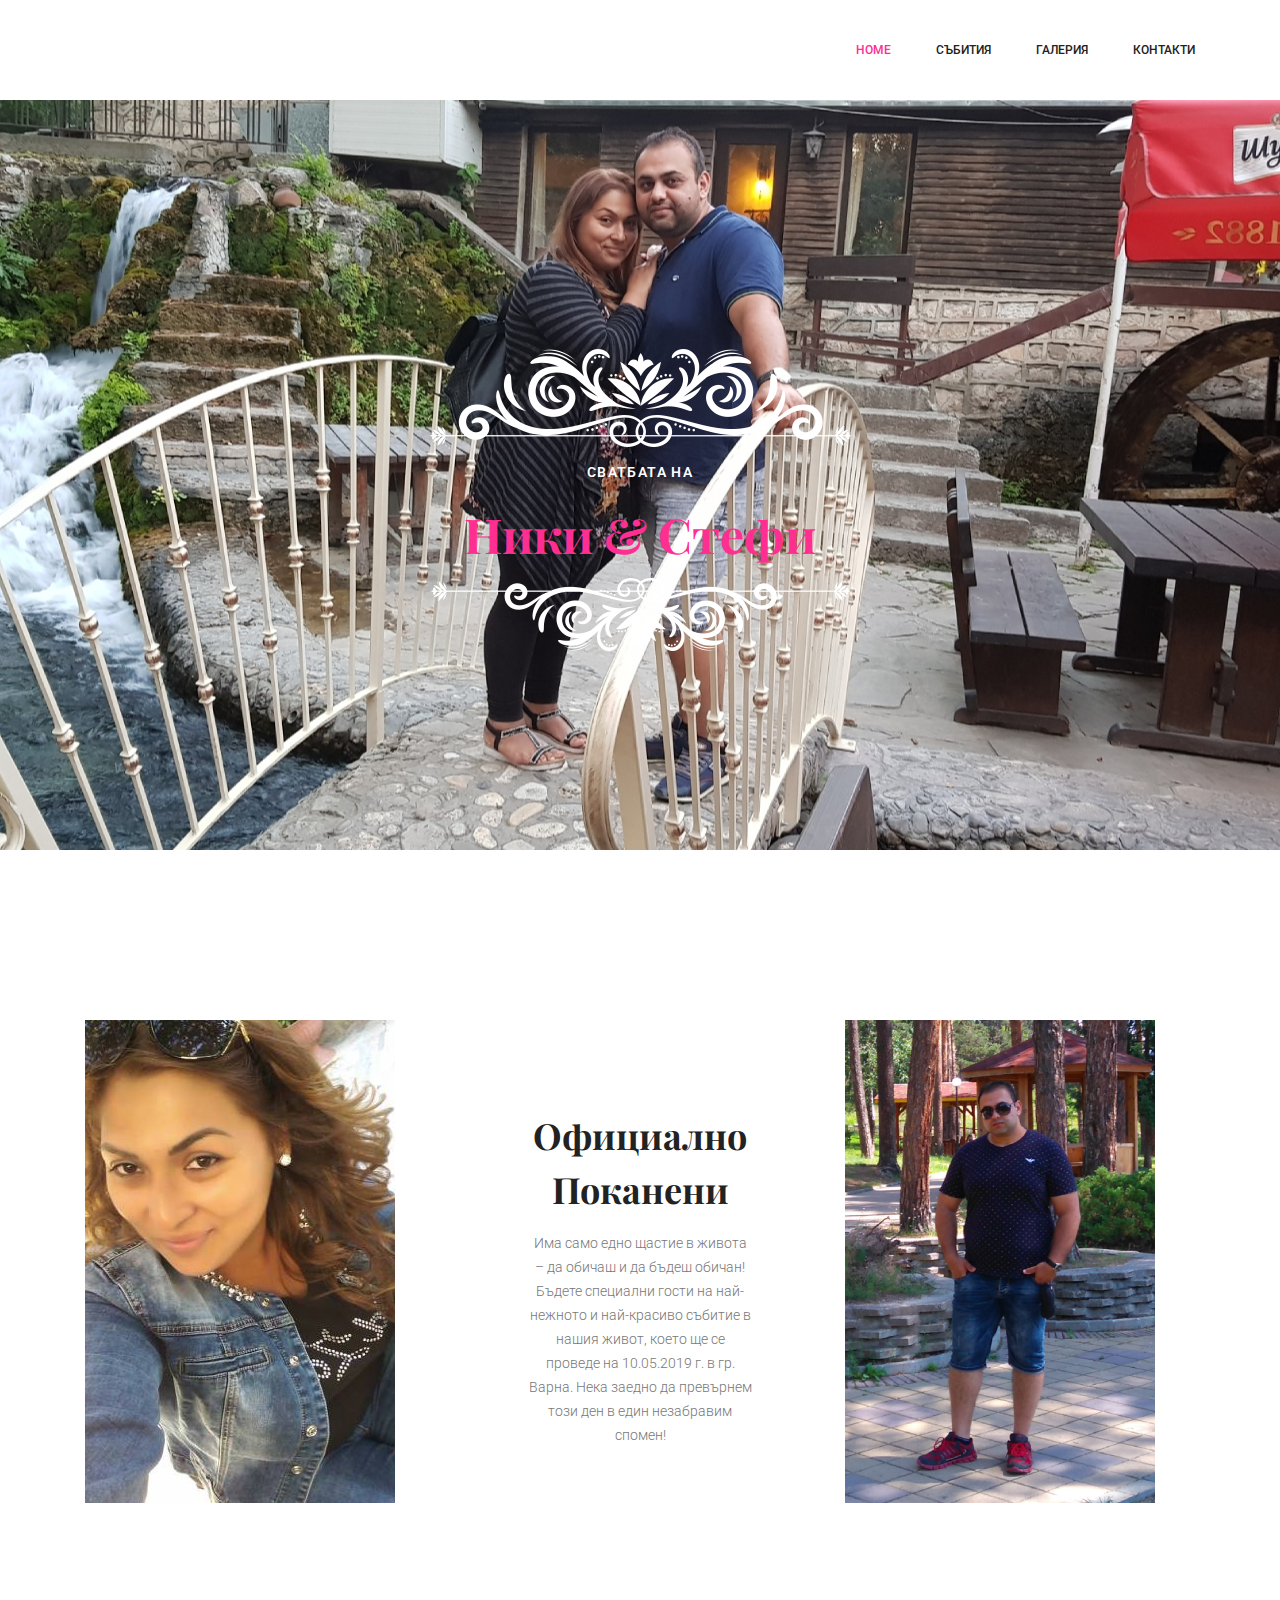
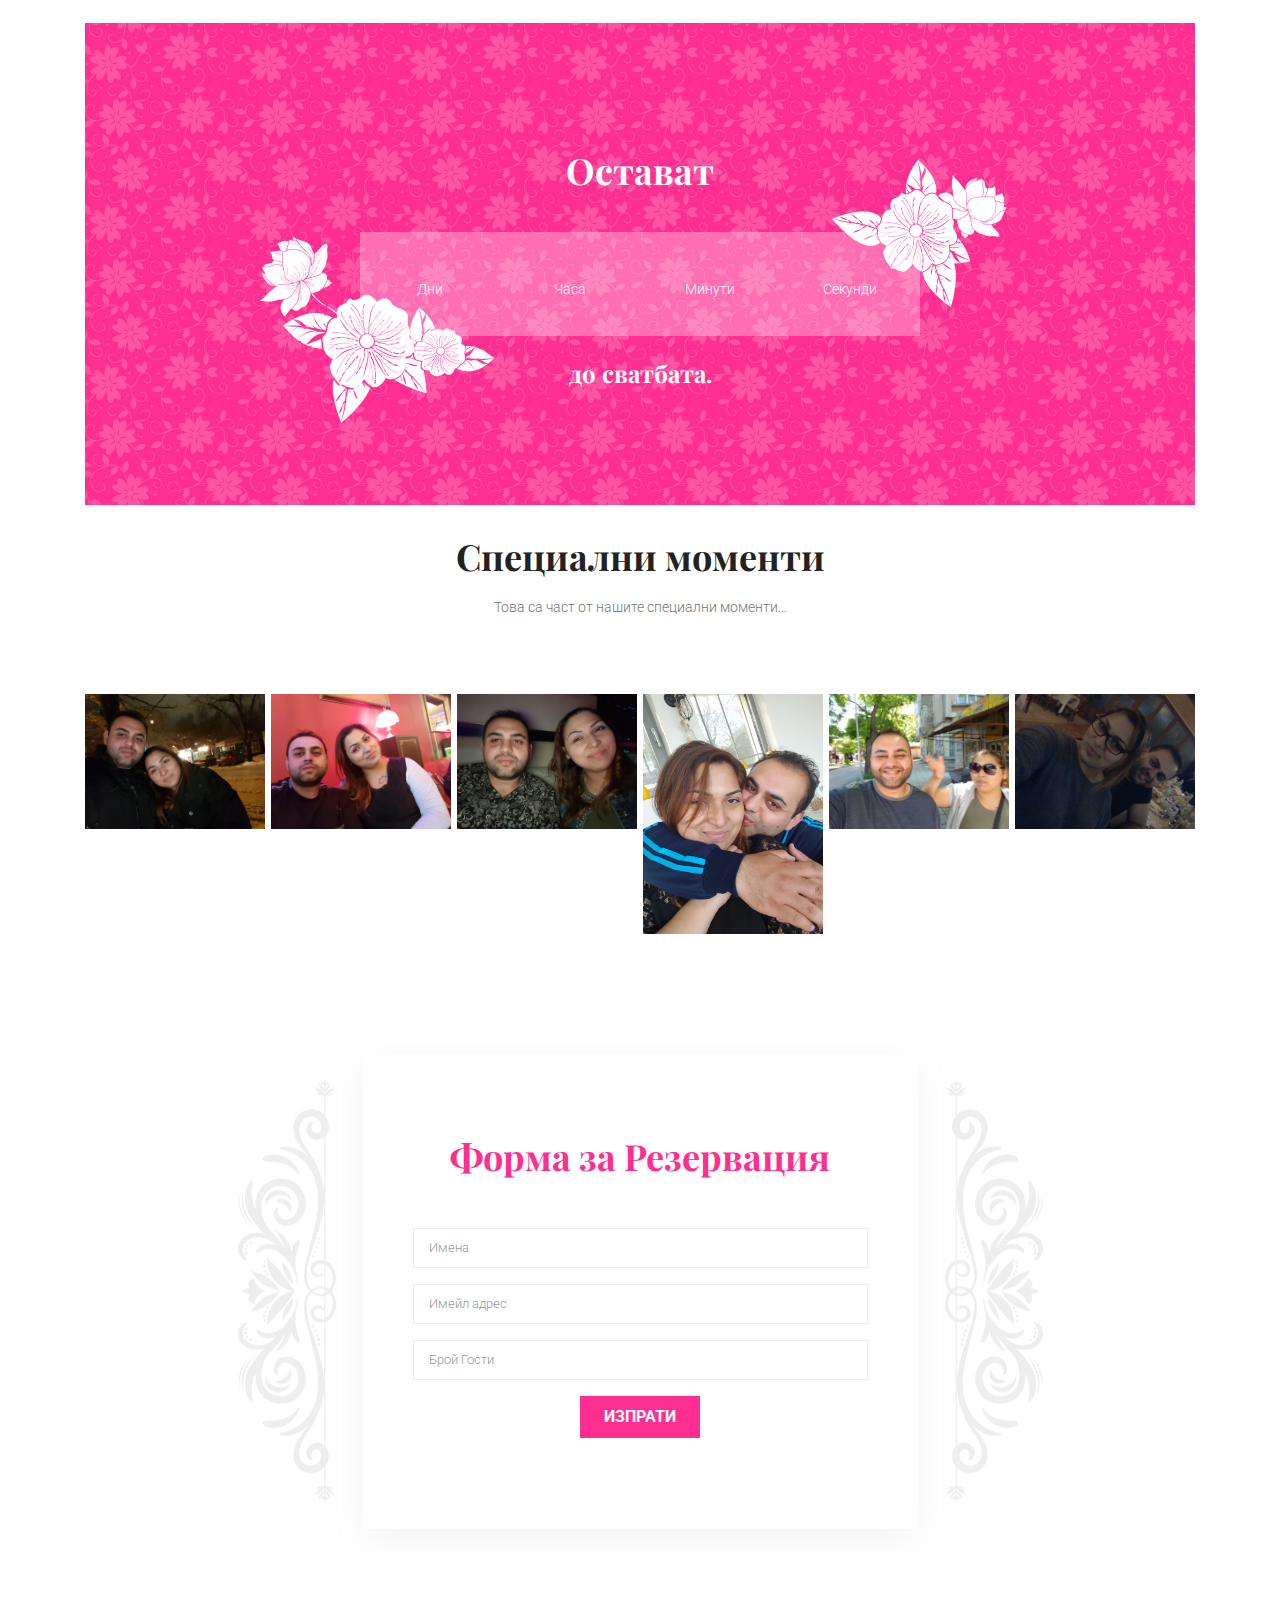
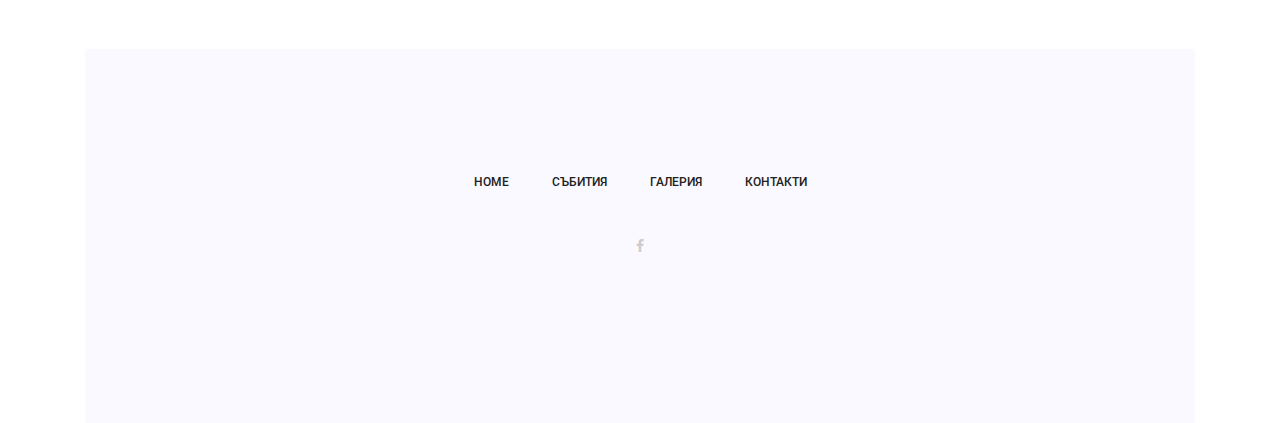
==== commit 28153132: "Finished changes to Responsive design" ====
--- a/index.html
+++ b/index.html
@@ -29,6 +29,12 @@
 				<div class="container box_1620">
 					<!-- Brand and toggle get grouped for better mobile display -->
 					<a class="navbar-brand logo_h" href="index.html"><img src="img/logo.png" alt=""></a>
+					<button class="navbar-toggler" type="button" data-toggle="collapse" data-target="#navbarSupportedContent"
+					 aria-controls="navbarSupportedContent" aria-expanded="false" aria-label="Toggle navigation">
+						<span class="icon-bar"></span>
+						<span class="icon-bar"></span>
+						<span class="icon-bar"></span>
+					</button>
 					<!-- Collect the nav links, forms, and other content for toggling -->
 					<div class="collapse navbar-collapse offset" id="navbarSupportedContent">
 						<ul class="nav navbar-nav menu_nav ml-auto">
@@ -96,7 +102,7 @@
 					</div>
 					<div class="timer__section hours">
 						<div class="timer__number"></div>
-						<div class="timer__label">Часове</div>
+						<div class="timer__label">Часа</div>
 					</div>
 					<div class="timer__section minutes">
 						<div class="timer__number"></div>
@@ -185,7 +191,7 @@
 					<h2>Форма за Резервация</h2>
 					<p></p>
 				</div>
-				<form class="reservation_form row" action="contact_process.php" method="post" id="contactForm" novalidate="novalidate">
+				<form name="contact" class="reservation_form row" method="post" data-netlify="true" id="contactForm">
 					<div class="form-group col-lg-12">
 						<input type="text" class="form-control" id="name" name="name" placeholder="Имена">
 					</div>
--- a/css/style.css
+++ b/css/style.css
@@ -1,41 +1,41 @@
-/*----------------------------------------------------
-@File: Default Styles
-@Author: Rocky Ahmed
-@URL: http://wethemez.com
-Author E-mail: rockybd1995@gmail.com
-
-This file contains the styling for the actual theme, this
-is the file you need to edit to change the look of the
-theme.
+/*----------------------------------------------------
+@File: Default Styles
+@Author: Rocky Ahmed
+@URL: http://wethemez.com
+Author E-mail: rockybd1995@gmail.com
+
+This file contains the styling for the actual theme, this
+is the file you need to edit to change the look of the
+theme.
 ---------------------------------------------------- */
-/*=====================================================================
-@Template Name: Honey Wedding 
-@Author: Rocky Ahmed
-@Developed By: Rocky Ahmed
-@Developer URL: http://rocky.wethemez.com
-Author E-mail: rockybd1995@gmail.com
-
-@Default Styles
-
-Table of Content:
-01/ Variables
-02/ predefin
-03/ header
-04/ button
-05/ banner
-06/ breadcrumb
-07/ about
-08/ team
-09/ project 
-10/ price 
-11/ team 
-12/ blog 
-13/ video  
-14/ features  
-15/ career  
-16/ contact 
-17/ footer
-
+/*=====================================================================
+@Template Name: Honey Wedding 
+@Author: Rocky Ahmed
+@Developed By: Rocky Ahmed
+@Developer URL: http://rocky.wethemez.com
+Author E-mail: rockybd1995@gmail.com
+
+@Default Styles
+
+Table of Content:
+01/ Variables
+02/ predefin
+03/ header
+04/ button
+05/ banner
+06/ breadcrumb
+07/ about
+08/ team
+09/ project 
+10/ price 
+11/ team 
+12/ blog 
+13/ video  
+14/ features  
+15/ career  
+16/ contact 
+17/ footer
+
 =====================================================================*/
 /*----------------------------------------------------*/
 /*font Variables*/
@@ -232,6 +232,17 @@
     border: none;
     padding: 0px;
     border-radius: 0px;
+  }
+
+  .home_banner_area .banner_inner .overlay {
+    background: url(../img/banner/home-banner.jpg) no-repeat scroll center center;
+    position: relative;
+    left: 0;
+    right: 0;
+    top: 0;
+    height: 20%;
+    bottom: 0;
+    z-index: -1;
   }
 }
 
@@ -1819,6 +1830,17 @@
   .single-post-area .navigation-area .nav-left {
     margin-bottom: 30px;
   }
+
+  .home_banner_area .banner_inner .overlay {
+    background: url(../img/banner/banner-mobile.jpg) no-repeat scroll center center;
+    position: absolute;
+    left: 0;
+    right: 0;
+    top: 0;
+    height: 100%;
+    bottom: 0;
+    z-index: -1;
+  }
 }
 
 .single-post-area .navigation-area .nav-right {
